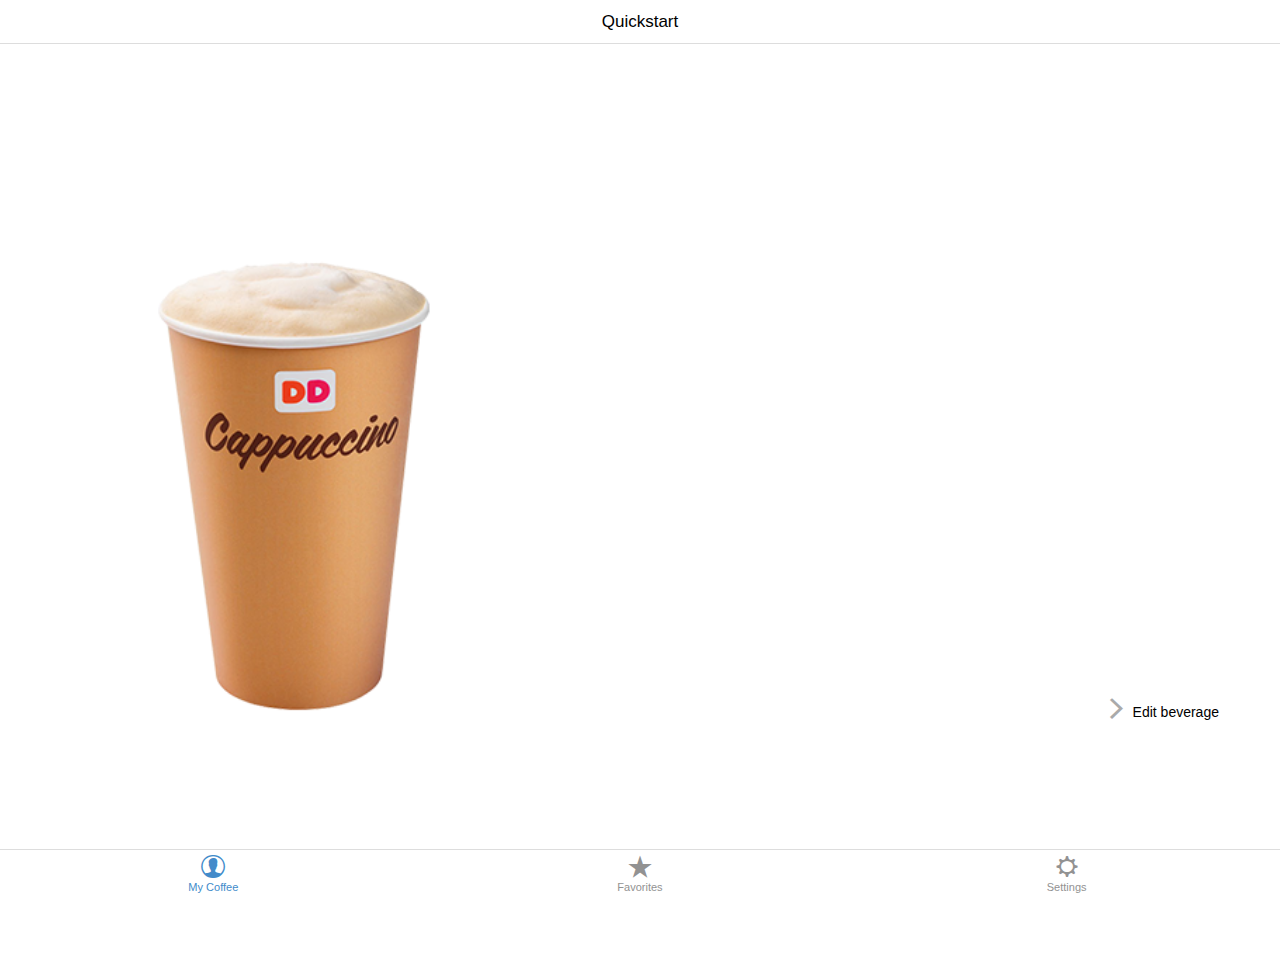
==== ratchet-distro/index.html @ fd4aafe7 "Fixed toggle mode" ====
<!DOCTYPE html>
<html>
  <head>
    <meta charset="utf-8">
    <title>Ratchet template page</title>

    <!-- Sets initial viewport load and disables zooming  -->
    <meta name="viewport" content="initial-scale=1, maximum-scale=1">

    <!-- Makes your prototype chrome-less once bookmarked to your phone's home screen -->
    <meta name="apple-mobile-web-app-capable" content="yes">
    <meta name="apple-mobile-web-app-status-bar-style" content="black">

    <!-- Include the compiled Ratchet CSS -->
    <link href="css/ratchet.css" rel="stylesheet">

    <!-- Include the compiled Ratchet JS -->
    <script src="js/ratchet.js"></script>

    <!-- Include jQuery -->
    <script src="https://ajax.googleapis.com/ajax/libs/jquery/2.1.3/jquery.min.js"></script>
  </head>
  <body>
    <!-- Make sure all your bars are the first things in your <body> -->
    <header class="bar bar-nav">
      <h1 class="title">Quickstart</h1>
    </header>
    <div class="slider" id="mySlider">
	  <div class="slide-group">
	    <div class="slide slidercontainer">
	      <img class = "sliderimage" id="image1" src="assets/img/slide1.png">
	      <span class="slide-text">
        		<span id="options1toggle" class="icon gray icon-right-nav"></span>
        		Edit beverage
      	  </span>
      	  <ul id = "options1" class="table-view extraoptions">
			  <li class="table-view-cell">
			    Sugar
			    <div class="toggle">
			      <div class="toggle-handle"></div>
			    </div>
			  </li>
			  <li class="table-view-cell">
			    Soy Milk
			    <div class="toggle active">
			      <div class="toggle-handle"></div>
			    </div>
			  </li>
			  <li class="table-view-cell">
			    Skinny
			    <div class="toggle active">
			      <div class="toggle-handle"></div>
			    </div>
			  </li>
			  <li>
			  <form class="input-group">
		      		<div class="input-row">
				  		  <label>Syrups</label>
    					<input type="text" placeholder="Vanilla, Ice, Ice Baby">
			  		</div>
			  	</form>
			  </li>
			  <li class="table-view-cell">
			   Espresso shots
			   <span class="badge">4</span>
			  </li>
		  </ul>
	    </div>
	    <div class="slide slidercontainer">
	      <img class = "sliderimage" src="assets/img/slide2.png">
	      <span class="slide-text">
        		<span class="icon gray icon-right-nav"></span>
        		Edit beverage
      	  </span>
      	  <ul class="table-view extraoptions">
			  <li class="table-view-cell">
			    Sugar
			    <div class="toggle">
			      <div class="toggle-handle"></div>
			    </div>
			  </li>
			  <li class="table-view-cell">
			    Soy Milk
			    <div class="toggle active">
			      <div class="toggle-handle"></div>
			    </div>
			  </li>
			  <li class="table-view-cell">
			   Espresso shots
			   <span class="badge">4</span>
			  </li>
		  </ul>
	    </div>
	    <div class="slide slidercontainer">
	      <img class = "sliderimage" src="assets/img/slide3.png">
	      <span class="slide-text">
        		<span class="icon gray icon-right-nav"></span>
        		Edit beverage
      	  </span>
      	  <ul class="table-view extraoptions">
			  <li class="table-view-cell">
			    Sugar
			    <div class="toggle">
			      <div class="toggle-handle"></div>
			    </div>
			  </li>
			  <li class="table-view-cell">
			    Soy Milk
			    <div class="toggle active">
			      <div class="toggle-handle"></div>
			    </div>
			  </li>
			  <li class="table-view-cell">
			   Espresso shots
			   <span class="badge">4</span>
			  </li>
		  </ul>
	    </div>
	    <div class="slide slidercontainer">
	      <img class = "sliderimage" src="assets/img/slide4.png">
	      <span class="slide-text">
        		<span class="icon gray icon-right-nav"></span>
        		Edit beverage
      	  </span>
      	  <ul class="table-view extraoptions">
			  <li class="table-view-cell">
			    Sugar
			    <div class="toggle">
			      <div class="toggle-handle"></div>
			    </div>
			  </li>
			  <li class="table-view-cell">
			    Soy Milk
			    <div class="toggle active">
			      <div class="toggle-handle"></div>
			    </div>
			  </li>
			  <li class="table-view-cell">
			   Espresso shots
			   <span class="badge">4</span>
			  </li>
		  </ul>
	    </div>
	    <div class="slide slidercontainer">
	      <img class = "sliderimage" src="assets/img/slide5.png">
	      <span class="slide-text">
        		<span class="icon gray icon-right-nav"></span>
        		Edit beverage
      	  </span>
      	  <ul class="table-view extraoptions">
			  <li class="table-view-cell">
			    Sugar
			    <div class="toggle">
			      <div class="toggle-handle"></div>
			    </div>
			  </li>
			  <li class="table-view-cell">
			    Soy Milk
			    <div class="toggle active">
			      <div class="toggle-handle"></div>
			    </div>
			  </li>
			  <li class="table-view-cell">
			   Espresso shots
			   <span class="badge">4</span>
			  </li>
		  </ul>
	    </div>
	    <div class="slide slidercontainer">
	      <img class = "sliderimage" src="assets/img/slide6.png">
	      <span class="slide-text">
        		<span class="icon gray icon-right-nav"></span>
        		Edit beverage
      	  </span>
      	  <ul class="table-view extraoptions">
			  <li class="table-view-cell">
			    Sugar
			    <div class="toggle">
			      <div class="toggle-handle"></div>
			    </div>
			  </li>
			  <li class="table-view-cell">
			    Soy Milk
			    <div class="toggle active">
			      <div class="toggle-handle"></div>
			    </div>
			  </li>
			  <li class="table-view-cell">
			   Espresso shots
			   <span class="badge">4</span>
			  </li>
		  </ul>
	    </div>
	  </div>
	</div>
    <!-- Wrap all non-bar HTML in the .content div (this is actually what scrolls) -->
      <nav class="bar bar-tab">
        <a class="tab-item active" href="#">
          <span class="icon icon-person"></span>
          <span class="tab-label">My Coffee</span>
        </a>
        <a class="tab-item" href="#">
          <span class="icon icon-star-filled"></span>
          <span class="tab-label">Favorites</span>
        </a>
        <a class="tab-item" href="#">
          <span class="icon icon-gear"></span>
          <span class="tab-label">Settings</span>
        </a>
      </nav>
  <script type="text/javascript">
  var rotation = 0;
  var start = 0;
  var toggle = 1;
    jQuery.fn.rotate = function(degrees) {
			    $(this).css({'-webkit-transform' : 'rotate('+ degrees +'deg)',
			                 '-moz-transform' : 'rotate('+ degrees +'deg)',
			                 '-ms-transform' : 'rotate('+ degrees +'deg)',
			                 'transform' : 'rotate('+ degrees +'deg)'});
			    return $(this);
	};
	var moremargin = function(){
		  			if(toggle == 1){
		$("#options1toggle").on("click", function(){
	  			$("#options1").animate({
	  				opacity: 1
	  			}, 500);
	  			$("#image1").animate({
	  				marginTop: "-150px"
	  			}, 500);
	  			});
	}
		};
  function lessmargin(){
  	  			if(toggle == 0){
		$("#options1toggle").on("click", function(){
			console.log("mememe");
			start += 1;
			if(start > 1){
				start = 0;
				main();
			}
			else{
	  			$("#options1").animate({
	  				opacity: 0
	  			}, 500);
	  			$("#image1").animate({
	  				marginTop: "0px"
	  			}, 500);
	  					}
	  			});
	}
		};
  	var main = function(){
  		if(toggle == 1){
  			console.log("I run.")
			moremargin();
			fadein();
		}
  	};
  function main2(){
  	if(toggle == 0){
  		$("#options1toggle").rotate(90);
			lessmargin();
		}
		};
  function fadein(){
  		$('#options1toggle').click(function() {
  			if(toggle == 1){
				console.log("banana");
			    rotation += 15;
			    $(this).rotate(rotation);
			    rotation += 15;
			    $(this).rotate(rotation);
			    rotation += 15;
			    $(this).rotate(rotation);
			    rotation += 15;
			    $(this).rotate(rotation);
			    rotation += 15;
			    $(this).rotate(rotation);
			    rotation += 15;
			    $(this).rotate(rotation);
			    toggle = 0;
			    main2();
			}
			});
  	};
  $(document).on("ready" ,function(){
  	if(start == 0){
  		main();
  	}
});
  </script>
  </body>
</html>
---- ratchet-distro/css/ratchet.css ----
/*!
 * =====================================================
 * Ratchet v2.0.2 (http://goratchet.com)
 * Copyright 2014 Connor Sears
 * Licensed under MIT (https://github.com/twbs/ratchet/blob/master/LICENSE)
 *
 * v2.0.2 designed by @connors.
 * =====================================================
 */

/*! normalize.css v3.0.1 | MIT License | git.io/normalize */
html {
  font-family: sans-serif;
  -webkit-text-size-adjust: 100%;
      -ms-text-size-adjust: 100%;
}

body {
  margin: 0;
}

article,
aside,
details,
figcaption,
figure,
footer,
header,
hgroup,
main,
nav,
section,
summary {
  display: block;
}

audio,
canvas,
progress,
video {
  display: inline-block;
  vertical-align: baseline;
}

audio:not([controls]) {
  display: none;
  height: 0;
}

[hidden],
template {
  display: none;
}

a {
  background: transparent;
}

a:active,
a:hover {
  outline: 0;
}

abbr[title] {
  border-bottom: 1px dotted;
}

b,
strong {
  font-weight: bold;
}

dfn {
  font-style: italic;
}

h1 {
  margin: .67em 0;
  font-size: 2em;
}

mark {
  color: #000;
  background: #ff0;
}

small {
  font-size: 80%;
}

sub,
sup {
  position: relative;
  font-size: 75%;
  line-height: 0;
  vertical-align: baseline;
}

sup {
  top: -.5em;
}

sub {
  bottom: -.25em;
}

img {
  border: 0;
}

svg:not(:root) {
  overflow: hidden;
}

figure {
  margin: 1em 40px;
}

hr {
  height: 0;
  -moz-box-sizing: content-box;
       box-sizing: content-box;
}

pre {
  overflow: auto;
}

code,
kbd,
pre,
samp {
  font-family: monospace, monospace;
  font-size: 1em;
}

button,
input,
optgroup,
select,
textarea {
  margin: 0;
  font: inherit;
  color: inherit;
}

button {
  overflow: visible;
}

button,
select {
  text-transform: none;
}

button,
html input[type="button"],
input[type="reset"],
input[type="submit"] {
  -webkit-appearance: button;
  cursor: pointer;
}

button[disabled],
html input[disabled] {
  cursor: default;
}

button::-moz-focus-inner,
input::-moz-focus-inner {
  padding: 0;
  border: 0;
}

input {
  line-height: normal;
}

input[type="checkbox"],
input[type="radio"] {
  box-sizing: border-box;
  padding: 0;
}

input[type="number"]::-webkit-inner-spin-button,
input[type="number"]::-webkit-outer-spin-button {
  height: auto;
}

input[type="search"] {
  -webkit-box-sizing: content-box;
     -moz-box-sizing: content-box;
          box-sizing: content-box;
  -webkit-appearance: textfield;
}

input[type="search"]::-webkit-search-cancel-button,
input[type="search"]::-webkit-search-decoration {
  -webkit-appearance: none;
}

fieldset {
  padding: .35em .625em .75em;
  margin: 0 2px;
  border: 1px solid #c0c0c0;
}

legend {
  padding: 0;
  border: 0;
}

textarea {
  overflow: auto;
}

optgroup {
  font-weight: bold;
}

table {
  border-spacing: 0;
  border-collapse: collapse;
}

td,
th {
  padding: 0;
}

* {
  -webkit-box-sizing: border-box;
     -moz-box-sizing: border-box;
          box-sizing: border-box;
}

body {
  position: fixed;
  top: 0;
  right: 0;
  bottom: 0;
  left: 0;
  font-family: "Helvetica Neue", Helvetica, sans-serif;
  font-size: 17px;
  line-height: 21px;
  color: #000;
  background-color: #fff;
}

a {
  color: #428bca;
  text-decoration: none;

  -webkit-tap-highlight-color: transparent;
}
a:active {
  color: #3071a9;
}

.content {
  position: absolute;
  top: 0;
  right: 0;
  bottom: 0;
  left: 0;
  overflow: auto;
  -webkit-overflow-scrolling: touch;
  background-color: #fff;
}

.content > * {
  -webkit-transform: translateZ(0);
      -ms-transform: translateZ(0);
          transform: translateZ(0);
}

.bar-nav ~ .content {
  padding-top: 44px;
}

.bar-header-secondary ~ .content {
  padding-top: 88px;
}

.bar-footer ~ .content {
  padding-bottom: 44px;
}

.bar-footer-secondary ~ .content {
  padding-bottom: 88px;
}

.bar-tab ~ .content {
  padding-bottom: 50px;
}

.bar-footer-secondary-tab ~ .content {
  padding-bottom: 94px;
}

.content-padded {
  margin: 10px;
}

.pull-left {
  float: left;
}

.pull-right {
  float: right;
}

.clearfix:before, .clearfix:after {
  display: table;
  content: " ";
}
.clearfix:after {
  clear: both;
}

h1, h2, h3, h4, h5, h6 {
  margin-top: 0;
  margin-bottom: 10px;
  line-height: 1;
}

h1, .h1 {
  font-size: 36px;
}

h2, .h2 {
  font-size: 30px;
}

h3, .h3 {
  font-size: 24px;
}

h4, .h4 {
  font-size: 18px;
}

h5, .h5 {
  margin-top: 20px;
  font-size: 14px;
}

h6, .h6 {
  margin-top: 20px;
  font-size: 12px;
}

p {
  margin-top: 0;
  margin-bottom: 10px;
  font-size: 14px;
  color: #777;
}

.btn {
  position: relative;
  display: inline-block;
  padding: 6px 8px 7px;
  margin-bottom: 0;
  font-size: 12px;
  font-weight: 400;
  line-height: 1;
  color: #333;
  text-align: center;
  white-space: nowrap;
  vertical-align: top;
  cursor: pointer;
  background-color: white;
  border: 1px solid #ccc;
  border-radius: 3px;
}
.btn:active, .btn.active {
  color: inherit;
  background-color: #ccc;
}
.btn:disabled, .btn.disabled {
  opacity: .6;
}

.btn-primary {
  color: #fff;
  background-color: #428bca;
  border: 1px solid #428bca;
}
.btn-primary:active, .btn-primary.active {
  color: #fff;
  background-color: #3071a9;
  border: 1px solid #3071a9;
}

.btn-positive {
  color: #fff;
  background-color: #5cb85c;
  border: 1px solid #5cb85c;
}
.btn-positive:active, .btn-positive.active {
  color: #fff;
  background-color: #449d44;
  border: 1px solid #449d44;
}

.btn-negative {
  color: #fff;
  background-color: #d9534f;
  border: 1px solid #d9534f;
}
.btn-negative:active, .btn-negative.active {
  color: #fff;
  background-color: #c9302c;
  border: 1px solid #c9302c;
}

.btn-outlined {
  background-color: transparent;
}
.btn-outlined.btn-primary {
  color: #428bca;
}
.btn-outlined.btn-positive {
  color: #5cb85c;
}
.btn-outlined.btn-negative {
  color: #d9534f;
}
.btn-outlined.btn-primary:active, .btn-outlined.btn-positive:active, .btn-outlined.btn-negative:active {
  color: #fff;
}

.btn-link {
  padding-top: 6px;
  padding-bottom: 6px;
  color: #428bca;
  background-color: transparent;
  border: 0;
}
.btn-link:active, .btn-link.active {
  color: #3071a9;
  background-color: transparent;
}

.btn-block {
  display: block;
  width: 100%;
  padding: 15px 0;
  margin-bottom: 10px;
  font-size: 18px;
}

input[type="submit"],
input[type="reset"],
input[type="button"] {
  width: 100%;
}

.btn .badge {
  margin: -2px -4px -2px 4px;
  font-size: 12px;
  background-color: rgba(0, 0, 0, .15);
}

.btn .badge-inverted,
.btn:active .badge-inverted {
  background-color: transparent;
}

.btn-primary:active .badge-inverted,
.btn-positive:active .badge-inverted,
.btn-negative:active .badge-inverted {
  color: #fff;
}

.btn-block .badge {
  position: absolute;
  right: 0;
  margin-right: 10px;
}

.btn .icon {
  font-size: inherit;
}

.bar {
  position: fixed;
  right: 0;
  left: 0;
  z-index: 10;
  height: 44px;
  padding-right: 10px;
  padding-left: 10px;
  background-color: white;
  border-bottom: 1px solid #ddd;

  -webkit-backface-visibility: hidden;
          backface-visibility: hidden;
}

.bar-header-secondary {
  top: 44px;
}

.bar-footer {
  bottom: 0;
}

.bar-footer-secondary {
  bottom: 44px;
}

.bar-footer-secondary-tab {
  bottom: 50px;
}

.bar-footer,
.bar-footer-secondary,
.bar-footer-secondary-tab {
  border-top: 1px solid #ddd;
  border-bottom: 0;
}

.bar-nav {
  top: 0;
}

.title {
  position: absolute;
  display: block;
  width: 100%;
  padding: 0;
  margin: 0 -10px;
  font-size: 17px;
  font-weight: 500;
  line-height: 44px;
  color: #000;
  text-align: center;
  white-space: nowrap;
}

.title a {
  color: inherit;
}

.bar-tab {
  bottom: 0;
  display: table;
  width: 100%;
  height: 50px;
  padding: 0;
  table-layout: fixed;
  border-top: 1px solid #ddd;
  border-bottom: 0;
}
.bar-tab .tab-item {
  display: table-cell;
  width: 1%;
  height: 50px;
  color: #929292;
  text-align: center;
  vertical-align: middle;
}
.bar-tab .tab-item.active, .bar-tab .tab-item:active {
  color: #428bca;
}
.bar-tab .tab-item .icon {
  top: 3px;
  width: 24px;
  height: 24px;
  padding-top: 0;
  padding-bottom: 0;
}
.bar-tab .tab-item .icon ~ .tab-label {
  display: block;
  font-size: 11px;
}

.bar .btn {
  position: relative;
  top: 7px;
  z-index: 20;
  padding: 6px 12px 7px;
  margin-top: 0;
  font-weight: 400;
}
.bar .btn.pull-right {
  margin-left: 10px;
}
.bar .btn.pull-left {
  margin-right: 10px;
}

.bar .btn-link {
  top: 0;
  padding: 0;
  font-size: 16px;
  line-height: 44px;
  color: #428bca;
  border: 0;
}
.bar .btn-link:active, .bar .btn-link.active {
  color: #3071a9;
}

.bar .btn-block {
  top: 6px;
  padding: 7px 0;
  margin-bottom: 0;
  font-size: 16px;
}

.bar .btn-nav.pull-left {
  margin-left: -5px;
}
.bar .btn-nav.pull-left .icon-left-nav {
  margin-right: -3px;
}
.bar .btn-nav.pull-right {
  margin-right: -5px;
}
.bar .btn-nav.pull-right .icon-right-nav {
  margin-left: -3px;
}

.bar .icon {
  position: relative;
  z-index: 20;
  padding-top: 10px;
  padding-bottom: 10px;
  font-size: 24px;
}
.bar .btn .icon {
  top: 3px;
  padding: 0;
}
.bar .title .icon {
  padding: 0;
}
.bar .title .icon.icon-caret {
  top: 4px;
  margin-left: -5px;
}

.bar input[type="search"] {
  height: 29px;
  margin: 6px 0;
}

.bar .segmented-control {
  top: 7px;
  margin: 0 auto;
}

.badge {
  display: inline-block;
  padding: 2px 9px 3px;
  font-size: 12px;
  line-height: 1;
  color: #333;
  background-color: rgba(0, 0, 0, .15);
  border-radius: 100px;
}
.badge.badge-inverted {
  padding: 0 5px 0 0;
  background-color: transparent;
}

.badge-primary {
  color: #fff;
  background-color: #428bca;
}
.badge-primary.badge-inverted {
  color: #428bca;
}

.badge-positive {
  color: #fff;
  background-color: #5cb85c;
}
.badge-positive.badge-inverted {
  color: #5cb85c;
}

.badge-negative {
  color: #fff;
  background-color: #d9534f;
}
.badge-negative.badge-inverted {
  color: #d9534f;
}

.card {
  margin: 10px;
  overflow: hidden;
  background-color: white;
  border: 1px solid #ddd;
  border-radius: 6px;
}

.card .table-view {
  margin-bottom: 0;
  border-top: 0;
  border-bottom: 0;
}
.card .table-view .table-view-divider:first-child {
  top: 0;
  border-top-left-radius: 6px;
  border-top-right-radius: 6px;
}
.card .table-view .table-view-divider:last-child {
  border-bottom-right-radius: 6px;
  border-bottom-left-radius: 6px;
}

.card .table-view-cell:last-child {
  border-bottom: 0;
}

.table-view {
  padding-left: 0;
  margin-top: 0;
  margin-bottom: 15px;
  list-style: none;
  background-color: #fff;
  border-top: 1px solid #ddd;
  border-bottom: 1px solid #ddd;
}

.table-view-cell {
  position: relative;
  padding: 11px 65px 11px 15px;
  overflow: hidden;
  border-bottom: 1px solid #ddd;
}
.table-view-cell:last-child {
  border-bottom: 0;
}
.table-view-cell > a:not(.btn) {
  position: relative;
  display: block;
  padding: inherit;
  margin: -11px -65px -11px -15px;
  overflow: hidden;
  color: inherit;
}
.table-view-cell > a:not(.btn):active {
  background-color: #eee;
}
.table-view-cell p {
  margin-bottom: 0;
}

.table-view-divider {
  padding-top: 6px;
  padding-bottom: 6px;
  padding-left: 15px;
  margin-top: -1px;
  margin-left: 0;
  font-weight: 500;
  color: #999;
  background-color: #fafafa;
  border-top: 1px solid #ddd;
  border-bottom: 1px solid #ddd;
}

.table-view .media,
.table-view .media-body {
  overflow: hidden;
}

.table-view .media-object.pull-left {
  margin-right: 10px;
}
.table-view .media-object.pull-right {
  margin-left: 10px;
}

.table-view-cell > .btn,
.table-view-cell > .badge,
.table-view-cell > .toggle,
.table-view-cell > a > .btn,
.table-view-cell > a > .badge,
.table-view-cell > a > .toggle {
  position: absolute;
  top: 50%;
  right: 15px;
  -webkit-transform: translateY(-50%);
      -ms-transform: translateY(-50%);
          transform: translateY(-50%);
}
.table-view-cell .navigate-left > .btn,
.table-view-cell .navigate-left > .badge,
.table-view-cell .navigate-left > .toggle,
.table-view-cell .navigate-right > .btn,
.table-view-cell .navigate-right > .badge,
.table-view-cell .navigate-right > .toggle,
.table-view-cell .push-left > .btn,
.table-view-cell .push-left > .badge,
.table-view-cell .push-left > .toggle,
.table-view-cell .push-right > .btn,
.table-view-cell .push-right > .badge,
.table-view-cell .push-right > .toggle,
.table-view-cell > a .navigate-left > .btn,
.table-view-cell > a .navigate-left > .badge,
.table-view-cell > a .navigate-left > .toggle,
.table-view-cell > a .navigate-right > .btn,
.table-view-cell > a .navigate-right > .badge,
.table-view-cell > a .navigate-right > .toggle,
.table-view-cell > a .push-left > .btn,
.table-view-cell > a .push-left > .badge,
.table-view-cell > a .push-left > .toggle,
.table-view-cell > a .push-right > .btn,
.table-view-cell > a .push-right > .badge,
.table-view-cell > a .push-right > .toggle {
  right: 35px;
}

.content > .table-view:first-child {
  margin-top: 15px;
}

input,
textarea,
button,
select {
  font-family: "Helvetica Neue", Helvetica, sans-serif;
  font-size: 17px;
}

select,
textarea,
input[type="text"],
input[type="search"],
input[type="password"],
input[type="datetime"],
input[type="datetime-local"],
input[type="date"],
input[type="month"],
input[type="time"],
input[type="week"],
input[type="number"],
input[type="email"],
input[type="url"],
input[type="tel"],
input[type="color"] {
  width: 100%;
  height: 35px;
  -webkit-appearance: none;
  padding: 0 15px;
  margin-bottom: 15px;
  line-height: 21px;
  background-color: #fff;
  border: 1px solid #ddd;
  border-radius: 3px;
  outline: none;
}

input[type="search"] {
  -webkit-box-sizing: border-box;
     -moz-box-sizing: border-box;
          box-sizing: border-box;
  padding: 0 10px;
  font-size: 16px;
  border-radius: 20px;
}

input[type="search"]:focus {
  text-align: left;
}

textarea {
  height: auto;
}

select {
  height: auto;
  font-size: 14px;
  background-color: #f8f8f8;
  -webkit-box-shadow: inset 0 1px 1px rgba(0, 0, 0, .1);
          box-shadow: inset 0 1px 1px rgba(0, 0, 0, .1);
}

.input-group {
  background-color: #fff;
}

.input-group input,
.input-group textarea {
  margin-bottom: 0;
  background-color: transparent;
  border-top: 0;
  border-right: 0;
  border-left: 0;
  border-radius: 0;
  -webkit-box-shadow: none;
          box-shadow: none;
}

.input-row {
  height: 35px;
  overflow: hidden;
  border-bottom: 1px solid #ddd;
}

.input-row label {
  float: left;
  width: 35%;
  padding: 8px 15px;
  font-family: "Helvetica Neue", Helvetica, sans-serif;
  line-height: 1.1;
}

.input-row input {
  float: right;
  width: 65%;
  padding-left: 0;
  margin-bottom: 0;
  border: 0;
}

.segmented-control {
  position: relative;
  display: table;
  overflow: hidden;
  font-size: 12px;
  font-weight: 400;
  background-color: white;
  border: 1px solid #ccc;
  border-radius: 3px;
}
.segmented-control .control-item {
  display: table-cell;
  width: 1%;
  padding-top: 6px;
  padding-bottom: 7px;
  overflow: hidden;
  line-height: 1;
  color: #333;
  text-align: center;
  text-overflow: ellipsis;
  white-space: nowrap;
  border-left: 1px solid #ccc;
}
.segmented-control .control-item:first-child {
  border-left-width: 0;
}
.segmented-control .control-item:active {
  background-color: #eee;
}
.segmented-control .control-item.active {
  background-color: #ccc;
}

.segmented-control-primary {
  border-color: #428bca;
}
.segmented-control-primary .control-item {
  color: #428bca;
  border-color: inherit;
}
.segmented-control-primary .control-item:active {
  background-color: #cde1f1;
}
.segmented-control-primary .control-item.active {
  color: #fff;
  background-color: #428bca;
}

.segmented-control-positive {
  border-color: #5cb85c;
}
.segmented-control-positive .control-item {
  color: #5cb85c;
  border-color: inherit;
}
.segmented-control-positive .control-item:active {
  background-color: #d8eed8;
}
.segmented-control-positive .control-item.active {
  color: #fff;
  background-color: #5cb85c;
}

.segmented-control-negative {
  border-color: #d9534f;
}
.segmented-control-negative .control-item {
  color: #d9534f;
  border-color: inherit;
}
.segmented-control-negative .control-item:active {
  background-color: #f9e2e2;
}
.segmented-control-negative .control-item.active {
  color: #fff;
  background-color: #d9534f;
}

.control-content {
  display: none;
}
.control-content.active {
  display: block;
}

.popover {
  position: fixed;
  top: 55px;
  left: 50%;
  z-index: 20;
  display: none;
  width: 280px;
  margin-left: -140px;
  background-color: white;
  border-radius: 6px;
  -webkit-box-shadow: 0 0 15px rgba(0, 0, 0, .1);
          box-shadow: 0 0 15px rgba(0, 0, 0, .1);
  opacity: 0;
  -webkit-transition: all .25s linear;
     -moz-transition: all .25s linear;
          transition: all .25s linear;
  -webkit-transform: translate3d(0, -15px, 0);
      -ms-transform: translate3d(0, -15px, 0);
          transform: translate3d(0, -15px, 0);
}
.popover:before {
  position: absolute;
  top: -15px;
  left: 50%;
  width: 0;
  height: 0;
  margin-left: -15px;
  content: '';
  border-right: 15px solid transparent;
  border-bottom: 15px solid white;
  border-left: 15px solid transparent;
}
.popover.visible {
  opacity: 1;
  -webkit-transform: translate3d(0, 0, 0);
      -ms-transform: translate3d(0, 0, 0);
          transform: translate3d(0, 0, 0);
}
.popover .bar ~ .table-view {
  padding-top: 44px;
}

.backdrop {
  position: fixed;
  top: 0;
  right: 0;
  bottom: 0;
  left: 0;
  z-index: 15;
  background-color: rgba(0, 0, 0, .3);
}

.popover .btn-block {
  margin-bottom: 5px;
}
.popover .btn-block:last-child {
  margin-bottom: 0;
}

.popover .bar-nav {
  border-bottom: 1px solid #ddd;
  border-top-left-radius: 12px;
  border-top-right-radius: 12px;
  -webkit-box-shadow: none;
          box-shadow: none;
}

.popover .table-view {
  max-height: 300px;
  margin-bottom: 0;
  overflow: auto;
  -webkit-overflow-scrolling: touch;
  background-color: #fff;
  border-top: 0;
  border-bottom: 0;
  border-radius: 6px;
}

.modal {
  position: fixed;
  top: 0;
  z-index: 11;
  width: 100%;
  min-height: 100%;
  overflow: hidden;
  background-color: #fff;
  opacity: 0;
  -webkit-transition: -webkit-transform .25s, opacity 1ms .25s;
     -moz-transition:    -moz-transform .25s, opacity 1ms .25s;
          transition:         transform .25s, opacity 1ms .25s;
  -webkit-transform: translate3d(0, 100%, 0);
      -ms-transform: translate3d(0, 100%, 0);
          transform: translate3d(0, 100%, 0);
}
.modal.active {
  height: 100%;
  opacity: 1;
  -webkit-transition: -webkit-transform .25s;
     -moz-transition:    -moz-transform .25s;
          transition:         transform .25s;
  -webkit-transform: translate3d(0, 0, 0);
      -ms-transform: translate3d(0, 0, 0);
          transform: translate3d(0, 0, 0);
}

.slider {
  width: 100%;
  height: 80%;
  margin-top: 20%;
  margin-right: auto;
  margin-left: auto;
  background: #fff;
}

.slider {
  overflow: hidden;
}
.slider .slide-group {
  position: relative;
  font-size: 0;
  height: 100%;
  width: 100% !important;
  white-space: nowrap;
  margin-right: auto;
  margin-left: auto;
  background: #fff;
  -webkit-transition: all 0s linear;
     -moz-transition: all 0s linear;
          transition: all 0s linear;
}
.slider .slide-group .slide {
  display: inline-block;
  font-size: 14px;
  vertical-align: top;
}

.toggle {
  position: relative;
  display: block;
  width: 74px;
  height: 30px;
  background-color: #fff;
  border: 2px solid #ddd;
  border-radius: 20px;
  -webkit-transition-duration: .2s;
     -moz-transition-duration: .2s;
          transition-duration: .2s;
  -webkit-transition-property: background-color, border;
     -moz-transition-property: background-color, border;
          transition-property: background-color, border;
}
.toggle .toggle-handle {
  position: absolute;
  top: -1px;
  left: -1px;
  z-index: 2;
  width: 28px;
  height: 28px;
  background-color: #fff;
  border: 1px solid #ddd;
  border-radius: 100px;
  -webkit-transition-duration: .2s;
     -moz-transition-duration: .2s;
          transition-duration: .2s;
  -webkit-transition-property: -webkit-transform, border, width;
     -moz-transition-property:    -moz-transform, border, width;
          transition-property:         transform, border, width;
}
.toggle:before {
  position: absolute;
  top: 3px;
  right: 11px;
  font-size: 13px;
  color: #999;
  text-transform: uppercase;
  content: "Off";
}
.toggle.active {
  background-color: #5cb85c;
  border: 2px solid #5cb85c;
}
.toggle.active .toggle-handle {
  border-color: #5cb85c;
  -webkit-transform: translate3d(44px, 0, 0);
      -ms-transform: translate3d(44px, 0, 0);
          transform: translate3d(44px, 0, 0);
}
.toggle.active:before {
  right: auto;
  left: 15px;
  color: #fff;
  content: "On";
}
.toggle input[type="checkbox"] {
  display: none;
}

.content.fade {
  left: 0;
  opacity: 0;
}
.content.fade.in {
  opacity: 1;
}
.content.sliding {
  z-index: 2;
  -webkit-transition: -webkit-transform .4s;
     -moz-transition:    -moz-transform .4s;
          transition:         transform .4s;
  -webkit-transform: translate3d(0, 0, 0);
      -ms-transform: translate3d(0, 0, 0);
          transform: translate3d(0, 0, 0);
}
.content.sliding.left {
  z-index: 1;
  -webkit-transform: translate3d(-100%, 0, 0);
      -ms-transform: translate3d(-100%, 0, 0);
          transform: translate3d(-100%, 0, 0);
}
.content.sliding.right {
  z-index: 3;
  -webkit-transform: translate3d(100%, 0, 0);
      -ms-transform: translate3d(100%, 0, 0);
          transform: translate3d(100%, 0, 0);
}

.navigate-left:after,
.navigate-right:after,
.push-left:after,
.push-right:after {
  position: absolute;
  top: 50%;
  display: inline-block;
  font-family: Ratchicons;
  font-size: inherit;
  line-height: 1;
  color: #bbb;
  text-decoration: none;
  -webkit-transform: translateY(-50%);
      -ms-transform: translateY(-50%);
          transform: translateY(-50%);

  -webkit-font-smoothing: antialiased;
}

.navigate-left:after,
.push-left:after {
  left: 15px;
  content: '\e822';
}

.navigate-right:after,
.push-right:after {
  right: 15px;
  content: '\e826';
}

@font-face {
  font-family: Ratchicons;
  font-style: normal;
  font-weight: normal;

  src: url("../fonts/ratchicons.eot");
  src: url("../fonts/ratchicons.eot?#iefix") format("embedded-opentype"), url("../fonts/ratchicons.woff") format("woff"), url("../fonts/ratchicons.ttf") format("truetype"), url("../fonts/ratchicons.svg#svgFontName") format("svg");
}
.icon {
  display: inline-block;
  font-family: Ratchicons;
  font-size: 24px;
  line-height: 1;
  text-decoration: none;

  -webkit-font-smoothing: antialiased;
}

.icon-back:before {
  content: '\e80a';
}

.icon-bars:before {
  content: '\e80e';
}

.icon-caret:before {
  content: '\e80f';
}

.icon-check:before {
  content: '\e810';
}

.icon-close:before {
  content: '\e811';
}

.icon-code:before {
  content: '\e812';
}

.icon-compose:before {
  content: '\e813';
}

.icon-download:before {
  content: '\e815';
}

.icon-edit:before {
  content: '\e829';
}

.icon-forward:before {
  content: '\e82a';
}

.icon-gear:before {
  content: '\e821';
}

.icon-home:before {
  content: '\e82b';
}

.icon-info:before {
  content: '\e82c';
}

.icon-list:before {
  content: '\e823';
}

.icon-more-vertical:before {
  content: '\e82e';
}

.icon-more:before {
  content: '\e82f';
}

.icon-pages:before {
  content: '\e824';
}

.icon-pause:before {
  content: '\e830';
}

.icon-person:before {
  content: '\e832';
}

.icon-play:before {
  content: '\e816';
}

.icon-plus:before {
  content: '\e817';
}

.icon-refresh:before {
  content: '\e825';
}

.icon-search:before {
  content: '\e819';
}

.icon-share:before {
  content: '\e81a';
}

.icon-sound:before {
  content: '\e827';
}

.icon-sound2:before {
  content: '\e828';
}

.icon-sound3:before {
  content: '\e80b';
}

.icon-sound4:before {
  content: '\e80c';
}

.icon-star-filled:before {
  content: '\e81b';
}

.icon-star:before {
  content: '\e81c';
}

.icon-stop:before {
  content: '\e81d';
}

.icon-trash:before {
  content: '\e81e';
}

.icon-up-nav:before {
  content: '\e81f';
}

.icon-up:before {
  content: '\e80d';
}

.icon-right-nav:before {
  content: '\e818';
}

.icon-right:before {
  content: '\e826';
}

.icon-down-nav:before {
  content: '\e814';
}

.icon-down:before {
  content: '\e820';
}

.icon-left-nav:before {
  content: '\e82d';
}

.icon-left:before {
  content: '\e822';
}
.sliderimage {
  height: 80% !important;
  margin-left: 5%;
  margin-right: 5%;
}
.slidercontainer{
  height: 80% !important; 
  width: 100%;
  background: #fff;
}
.slide-text{
  white-space: normal;
  margin-left: 40%;
  margin-right: auto;
}
.extraoptions{
  width: 80%;
  margin-left: 10%;
  margin-top: 5%;
}
.gray{
  color: #aaa;
}
#options1{
  opacity: 0;
}
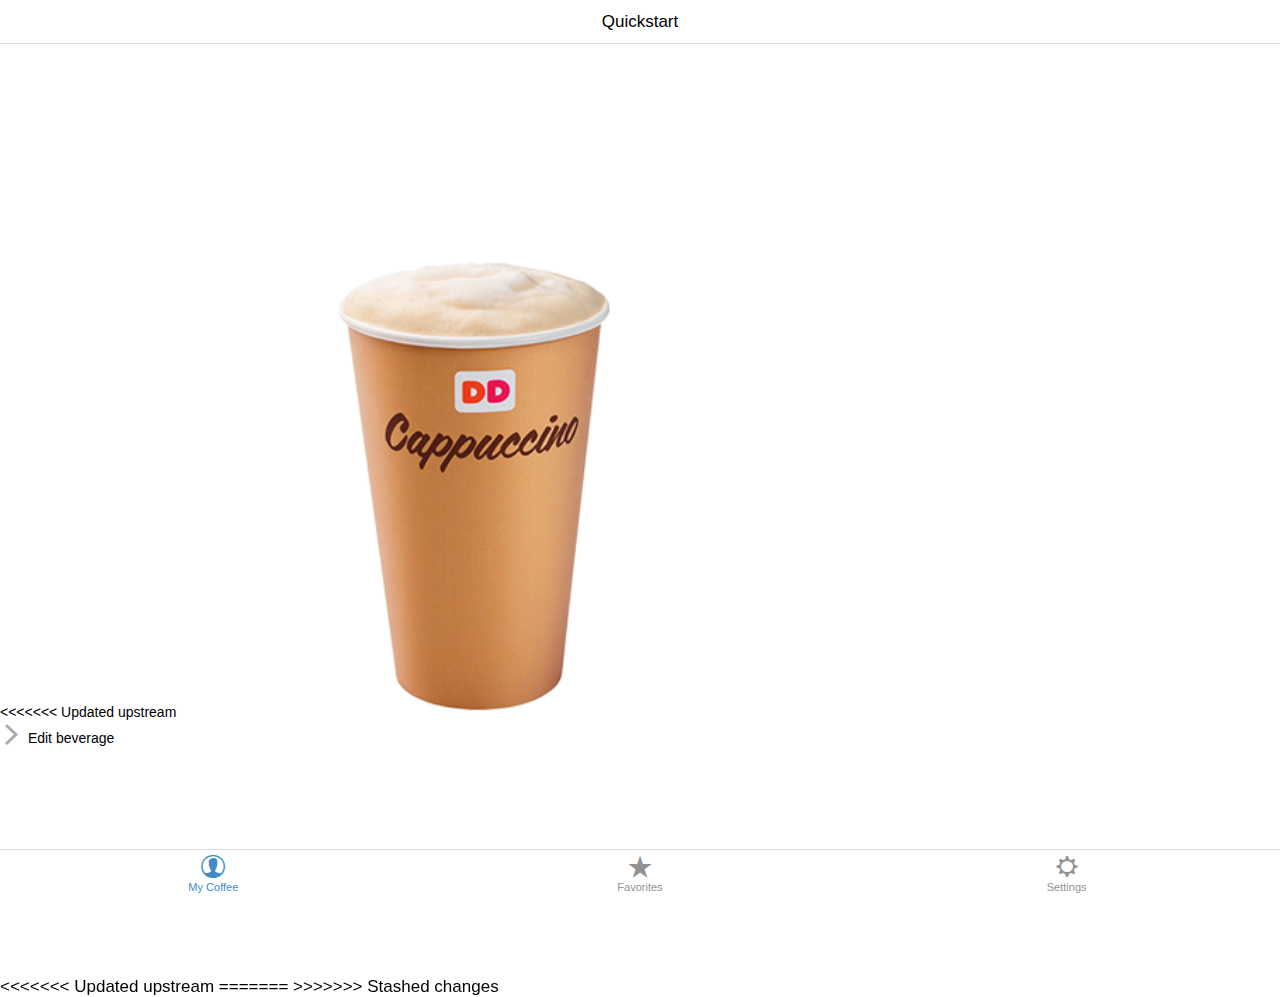
==== commit ba4cb239: "done stuff" ====
--- a/ratchet-distro/index.html
+++ b/ratchet-distro/index.html
@@ -25,9 +25,13 @@
     <header class="bar bar-nav">
       <h1 class="title">Quickstart</h1>
     </header>
-    <div class="slider" id="mySlider">
-	  <div class="slide-group">
-	    <div class="slide slidercontainer">
+
+    <div class="slider" id="mySlider" >
+	<div class="slide-group">
+
+    <!-- Coffee 1 ---------------------------------------------- -->
+	    <div class="slide slidercontainer">
+<<<<<<< Updated upstream
 	      <img class = "sliderimage" id="image1" src="assets/img/slide1.png">
 	      <span class="slide-text">
         		<span id="options1toggle" class="icon gray icon-right-nav"></span>
@@ -65,14 +69,111 @@
 			   <span class="badge">4</span>
 			  </li>
 		  </ul>
-	    </div>
-	    <div class="slide slidercontainer">
-	      <img class = "sliderimage" src="assets/img/slide2.png">
+=======
+
+	    	<!-- Image -->
+	    	<img class = "sliderimage" id="image1" src="assets/img/slide1.png">
+
+	    	<!-- ToggleArrow -->
+	      	<span class="slide-text">
+        		<span class="optionsToggle icon gray icon-right-nav" state="inactive" ></span> 
+        		Edit beverage
+      	  	</span>
+
+	    	<!-- Options -->
+      	  	<ul class="options" class="table-view extraoptions" >
+			  	<li class="table-view-cell">
+			    	Sugar
+			    	<div class="toggle">
+			      		<div class="toggle-handle"></div>
+			    	</div>
+			  	</li>
+			  	<li class="table-view-cell">
+			    	Soy Milk
+			    	<div class="toggle active">
+			      		<div class="toggle-handle"></div>
+			    	</div>
+			  	</li>
+			  	<li class="table-view-cell">
+			    	Skinny
+			    	<div class="toggle active">
+			      		<div class="toggle-handle"></div>
+			    	</div>
+			  	</li>
+			  	<li>
+			  		<form class="input-group">
+		      			<div class="input-row">
+				  			<label>Syrups</label>
+    						<input type="text" placeholder="Vanilla, Ice, Ice Baby">
+			  			</div>
+			  		</form>
+			  	</li>
+			  	<li class="table-view-cell">
+			   		Espresso shots
+			   		<span class="badge">4</span>
+			  	</li>
+		  	</ul>
+
+>>>>>>> Stashed changes
+	    </div>
+
+    <!-- Coffee 2 ---------------------------------------------- -->
+    	<div class="slide slidercontainer">
+
+    		<!-- Image -->
+	    	<img class = "sliderimage" id="image2" src="assets/img/slide2.png">
+
+	    	<!-- ToggleArrow -->
+	      	<span class="slide-text">
+        		<span class="optionsToggle icon gray icon-right-nav" state="inactive" ></span> 
+        		Edit beverage
+      	  	</span>
+
+	    	<!-- Options -->
+      	  	<ul class="options" class="table-view extraoptions" >
+			  	<li class="table-view-cell">
+			    	Sugar
+			    	<div class="toggle">
+			      		<div class="toggle-handle"></div>
+			    	</div>
+			  	</li>
+			  	<li class="table-view-cell">
+			    	Soy Milk
+			    	<div class="toggle active">
+			      		<div class="toggle-handle"></div>
+			    	</div>
+			  	</li>
+			  	<li class="table-view-cell">
+			    	Skinny
+			    	<div class="toggle active">
+			      		<div class="toggle-handle"></div>
+			    	</div>
+			  	</li>
+			  	<li>
+			  		<form class="input-group">
+		      			<div class="input-row">
+				  			<label>Syrups</label>
+    						<input type="text" placeholder="Vanilla, Ice, Ice Baby">
+			  			</div>
+			  		</form>
+			  	</li>
+			  	<li class="table-view-cell">
+			   		Espresso shots
+			   		<span class="badge">4</span>
+			  	</li>
+		  	</ul>
+
+	    </div>
+
+
+    <!-- Coffee 3 ---------------------------------------------- -->
+	    <div class="slide slidercontainer">
+	      <img class = "sliderimage" src="assets/img/slide3.png">
 	      <span class="slide-text">
         		<span class="icon gray icon-right-nav"></span>
         		Edit beverage
       	  </span>
-      	  <ul class="table-view extraoptions">
+      	  <ul class="options" class="table-view extraoptions">
 			  <li class="table-view-cell">
 			    Sugar
 			    <div class="toggle">
@@ -91,13 +192,15 @@
 			  </li>
 		  </ul>
 	    </div>
-	    <div class="slide slidercontainer">
-	      <img class = "sliderimage" src="assets/img/slide3.png">
+
+    <!-- Coffee 4 ---------------------------------------------- -->
+	    <div class="slide slidercontainer">
+	      <img class = "sliderimage" src="assets/img/slide4.png">
 	      <span class="slide-text">
         		<span class="icon gray icon-right-nav"></span>
         		Edit beverage
       	  </span>
-      	  <ul class="table-view extraoptions">
+      	  <ul class="options" class="table-view extraoptions">
 			  <li class="table-view-cell">
 			    Sugar
 			    <div class="toggle">
@@ -116,13 +219,15 @@
 			  </li>
 		  </ul>
 	    </div>
-	    <div class="slide slidercontainer">
-	      <img class = "sliderimage" src="assets/img/slide4.png">
+
+    <!-- Coffee 5 ---------------------------------------------- -->
+	    <div class="slide slidercontainer">
+	      <img class = "sliderimage" src="assets/img/slide5.png">
 	      <span class="slide-text">
         		<span class="icon gray icon-right-nav"></span>
         		Edit beverage
       	  </span>
-      	  <ul class="table-view extraoptions">
+      	  <ul class="options" class="table-view extraoptions">
 			  <li class="table-view-cell">
 			    Sugar
 			    <div class="toggle">
@@ -141,58 +246,38 @@
 			  </li>
 		  </ul>
 	    </div>
-	    <div class="slide slidercontainer">
-	      <img class = "sliderimage" src="assets/img/slide5.png">
+
+    <!-- Coffee 6 ---------------------------------------------- -->
+	    <div class="slide slidercontainer">
+	      <img class = "sliderimage" src="assets/img/slide6.png">
 	      <span class="slide-text">
         		<span class="icon gray icon-right-nav"></span>
         		Edit beverage
       	  </span>
-      	  <ul class="table-view extraoptions">
-			  <li class="table-view-cell">
-			    Sugar
-			    <div class="toggle">
-			      <div class="toggle-handle"></div>
-			    </div>
-			  </li>
-			  <li class="table-view-cell">
-			    Soy Milk
-			    <div class="toggle active">
-			      <div class="toggle-handle"></div>
-			    </div>
-			  </li>
-			  <li class="table-view-cell">
-			   Espresso shots
-			   <span class="badge">4</span>
-			  </li>
-		  </ul>
-	    </div>
-	    <div class="slide slidercontainer">
-	      <img class = "sliderimage" src="assets/img/slide6.png">
-	      <span class="slide-text">
-        		<span class="icon gray icon-right-nav"></span>
-        		Edit beverage
-      	  </span>
-      	  <ul class="table-view extraoptions">
-			  <li class="table-view-cell">
-			    Sugar
-			    <div class="toggle">
-			      <div class="toggle-handle"></div>
-			    </div>
-			  </li>
-			  <li class="table-view-cell">
-			    Soy Milk
-			    <div class="toggle active">
-			      <div class="toggle-handle"></div>
-			    </div>
-			  </li>
-			  <li class="table-view-cell">
-			   Espresso shots
-			   <span class="badge">4</span>
-			  </li>
-		  </ul>
-	    </div>
-	  </div>
+      	  <ul class="options" class="table-view extraoptions">
+			  <li class="table-view-cell"> Sugar 
+			  		<div class="toggle">
+			  			<div class="toggle-handle"></div>
+			    	</div>
+			  </li>
+			  <li class="table-view-cell"> Soy Milk
+			    	<div class="toggle active">
+			      		<div class="toggle-handle"></div>
+			    	</div>
+			  </li>
+			  <li class="table-view-cell">
+			   Espresso shots
+			   <span class="badge">4</span>
+			  </li>
+		  </ul>
+	    </div>
+	
+
 	</div>
+	</div>
+
+
+
     <!-- Wrap all non-bar HTML in the .content div (this is actually what scrolls) -->
       <nav class="bar bar-tab">
         <a class="tab-item active" href="#">
@@ -208,6 +293,7 @@
           <span class="tab-label">Settings</span>
         </a>
       </nav>
+<<<<<<< Updated upstream
   <script type="text/javascript">
   var rotation = 0;
   var start = 0;
@@ -291,5 +377,12 @@
   	}
 });
   </script>
+=======
+
+
+
+    <script type="text/javascript" src="script.js"></script>
+    <script type="text/javascript" src="transit.js"></script>
+>>>>>>> Stashed changes
   </body>
 </html>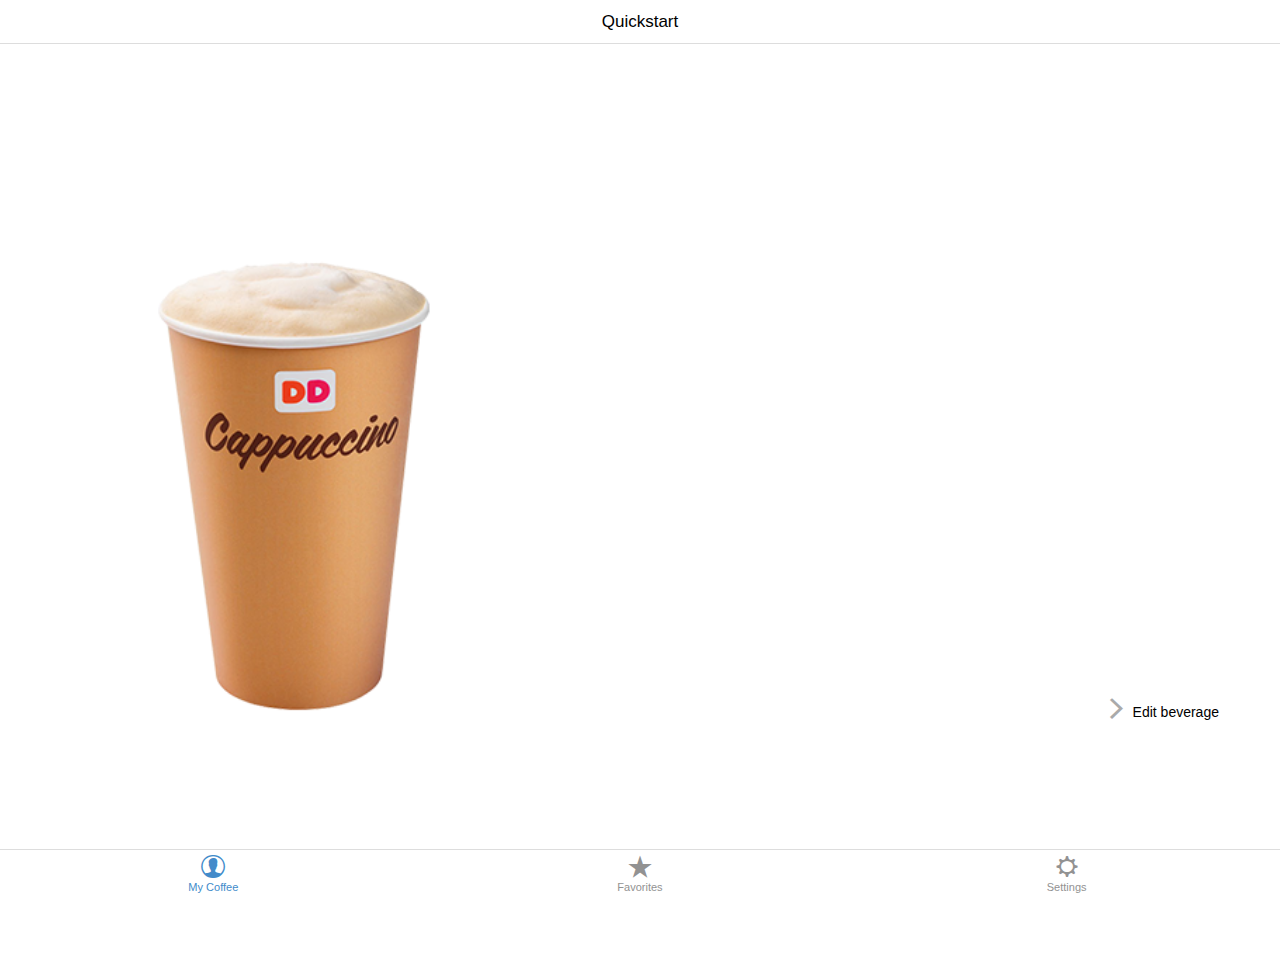
==== commit 850d315b: "fixed everything" ====
--- a/ratchet-distro/index.html
+++ b/ratchet-distro/index.html
@@ -31,45 +31,6 @@
 
     <!-- Coffee 1 ---------------------------------------------- -->
 	    <div class="slide slidercontainer">
-<<<<<<< Updated upstream
-	      <img class = "sliderimage" id="image1" src="assets/img/slide1.png">
-	      <span class="slide-text">
-        		<span id="options1toggle" class="icon gray icon-right-nav"></span>
-        		Edit beverage
-      	  </span>
-      	  <ul id = "options1" class="table-view extraoptions">
-			  <li class="table-view-cell">
-			    Sugar
-			    <div class="toggle">
-			      <div class="toggle-handle"></div>
-			    </div>
-			  </li>
-			  <li class="table-view-cell">
-			    Soy Milk
-			    <div class="toggle active">
-			      <div class="toggle-handle"></div>
-			    </div>
-			  </li>
-			  <li class="table-view-cell">
-			    Skinny
-			    <div class="toggle active">
-			      <div class="toggle-handle"></div>
-			    </div>
-			  </li>
-			  <li>
-			  <form class="input-group">
-		      		<div class="input-row">
-				  		  <label>Syrups</label>
-    					<input type="text" placeholder="Vanilla, Ice, Ice Baby">
-			  		</div>
-			  	</form>
-			  </li>
-			  <li class="table-view-cell">
-			   Espresso shots
-			   <span class="badge">4</span>
-			  </li>
-		  </ul>
-=======
 
 	    	<!-- Image -->
 	    	<img class = "sliderimage" id="image1" src="assets/img/slide1.png">
@@ -114,7 +75,6 @@
 			  	</li>
 		  	</ul>
 
->>>>>>> Stashed changes
 	    </div>
 
     <!-- Coffee 2 ---------------------------------------------- -->
@@ -293,96 +253,10 @@
           <span class="tab-label">Settings</span>
         </a>
       </nav>
-<<<<<<< Updated upstream
-  <script type="text/javascript">
-  var rotation = 0;
-  var start = 0;
-  var toggle = 1;
-    jQuery.fn.rotate = function(degrees) {
-			    $(this).css({'-webkit-transform' : 'rotate('+ degrees +'deg)',
-			                 '-moz-transform' : 'rotate('+ degrees +'deg)',
-			                 '-ms-transform' : 'rotate('+ degrees +'deg)',
-			                 'transform' : 'rotate('+ degrees +'deg)'});
-			    return $(this);
-	};
-	var moremargin = function(){
-		  			if(toggle == 1){
-		$("#options1toggle").on("click", function(){
-	  			$("#options1").animate({
-	  				opacity: 1
-	  			}, 500);
-	  			$("#image1").animate({
-	  				marginTop: "-150px"
-	  			}, 500);
-	  			});
-	}
-		};
-  function lessmargin(){
-  	  			if(toggle == 0){
-		$("#options1toggle").on("click", function(){
-			console.log("mememe");
-			start += 1;
-			if(start > 1){
-				start = 0;
-				main();
-			}
-			else{
-	  			$("#options1").animate({
-	  				opacity: 0
-	  			}, 500);
-	  			$("#image1").animate({
-	  				marginTop: "0px"
-	  			}, 500);
-	  					}
-	  			});
-	}
-		};
-  	var main = function(){
-  		if(toggle == 1){
-  			console.log("I run.")
-			moremargin();
-			fadein();
-		}
-  	};
-  function main2(){
-  	if(toggle == 0){
-  		$("#options1toggle").rotate(90);
-			lessmargin();
-		}
-		};
-  function fadein(){
-  		$('#options1toggle').click(function() {
-  			if(toggle == 1){
-				console.log("banana");
-			    rotation += 15;
-			    $(this).rotate(rotation);
-			    rotation += 15;
-			    $(this).rotate(rotation);
-			    rotation += 15;
-			    $(this).rotate(rotation);
-			    rotation += 15;
-			    $(this).rotate(rotation);
-			    rotation += 15;
-			    $(this).rotate(rotation);
-			    rotation += 15;
-			    $(this).rotate(rotation);
-			    toggle = 0;
-			    main2();
-			}
-			});
-  	};
-  $(document).on("ready" ,function(){
-  	if(start == 0){
-  		main();
-  	}
-});
-  </script>
-=======
 
 
 
     <script type="text/javascript" src="script.js"></script>
     <script type="text/javascript" src="transit.js"></script>
->>>>>>> Stashed changes
   </body>
 </html>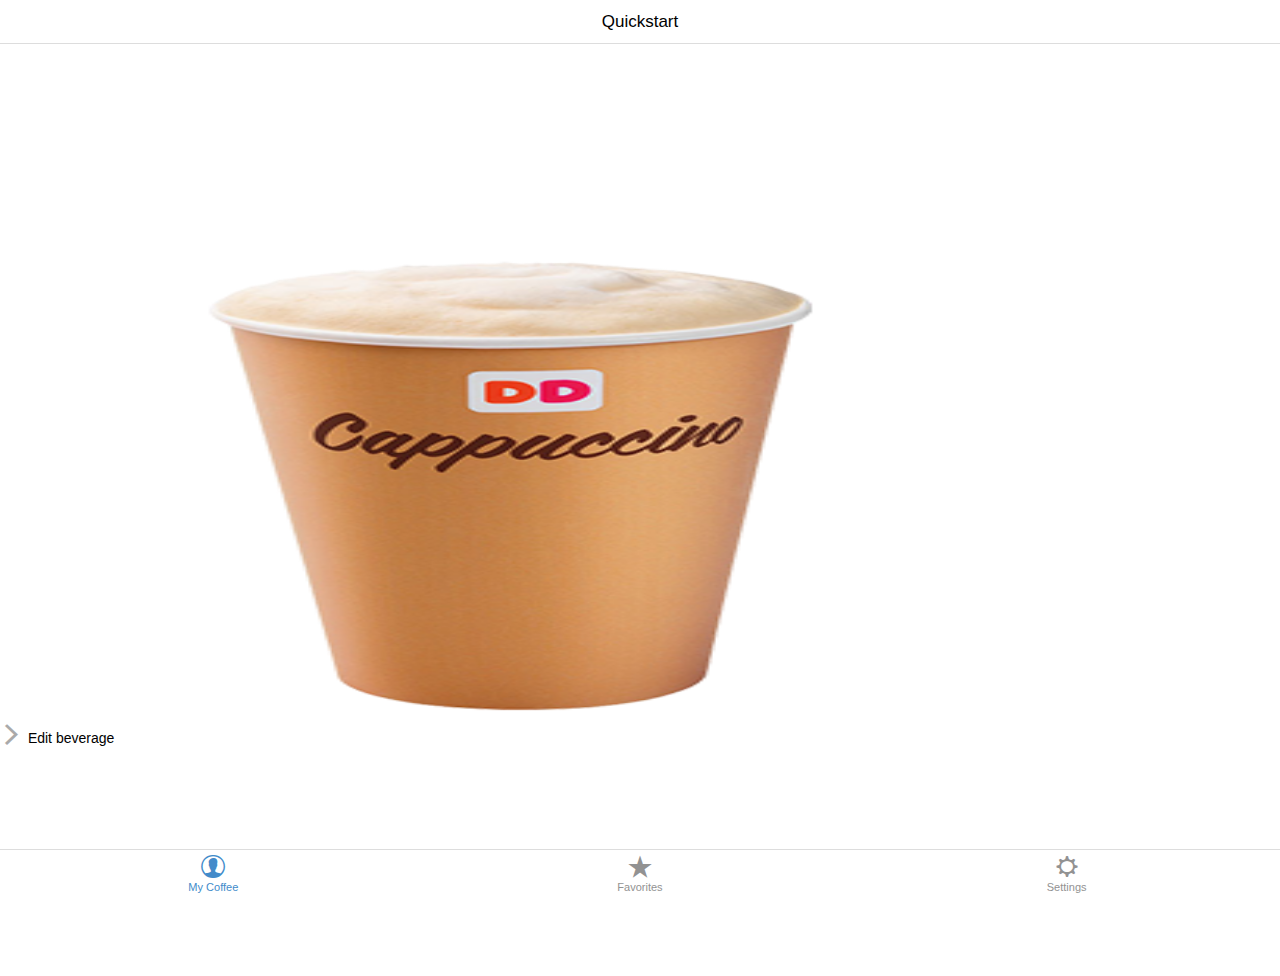
==== commit 54cca73e: "start of user ajax" ====
--- a/ratchet-distro/index.html
+++ b/ratchet-distro/index.html
@@ -231,8 +231,6 @@
 			  </li>
 		  </ul>
 	    </div>
-	
-
 	</div>
 	</div>
 
@@ -258,5 +256,6 @@
 
     <script type="text/javascript" src="script.js"></script>
     <script type="text/javascript" src="transit.js"></script>
+	<script src="js/user_ajax.js"></script>
   </body>
 </html>--- a/ratchet-distro/css/ratchet.css
+++ b/ratchet-distro/css/ratchet.css
@@ -1119,9 +1119,7 @@
   background: #fff;
 }
 
-.slider {
-  overflow: hidden;
-}
+
 .slider .slide-group {
   position: relative;
   font-size: 0;
@@ -1441,8 +1439,7 @@
 }
 .sliderimage {
   height: 80% !important;
-  margin-left: 5%;
-  margin-right: 5%;
+  width: 80%;
 }
 .slidercontainer{
   height: 80% !important; 
@@ -1464,4 +1461,51 @@
 }
 #options1{
   opacity: 0;
-}+}
+.inline{
+  display:inline;
+}
+.inlinechild{
+  width: 100%;
+  height: 100%;
+  overflow: hidden;
+}
+.spaninline{
+  margin-left: 2%;
+  display: inline;
+  position: relative;
+  height: 100%;
+  top: -35%;
+  width: 10%;
+}
+
+
+#decoration{
+  list-style-type: none;
+}
+.segmented-control{
+  margin-right: 3% !important;
+}
+#shots{
+  margin-right: 1%;
+}
+#price{
+  float: right;
+}
+.price div{
+  display: inline;
+}
+.price{
+  padding-right: 6%;
+  border: 0px;
+}
+.toggle.active{
+  background-color: #ccc;
+  border-color: #ccc;
+}
+.toggle.active:before{
+  color: black;
+}
+.toggle.active .toggle-handle{
+  border-color: #ccc; 
+}
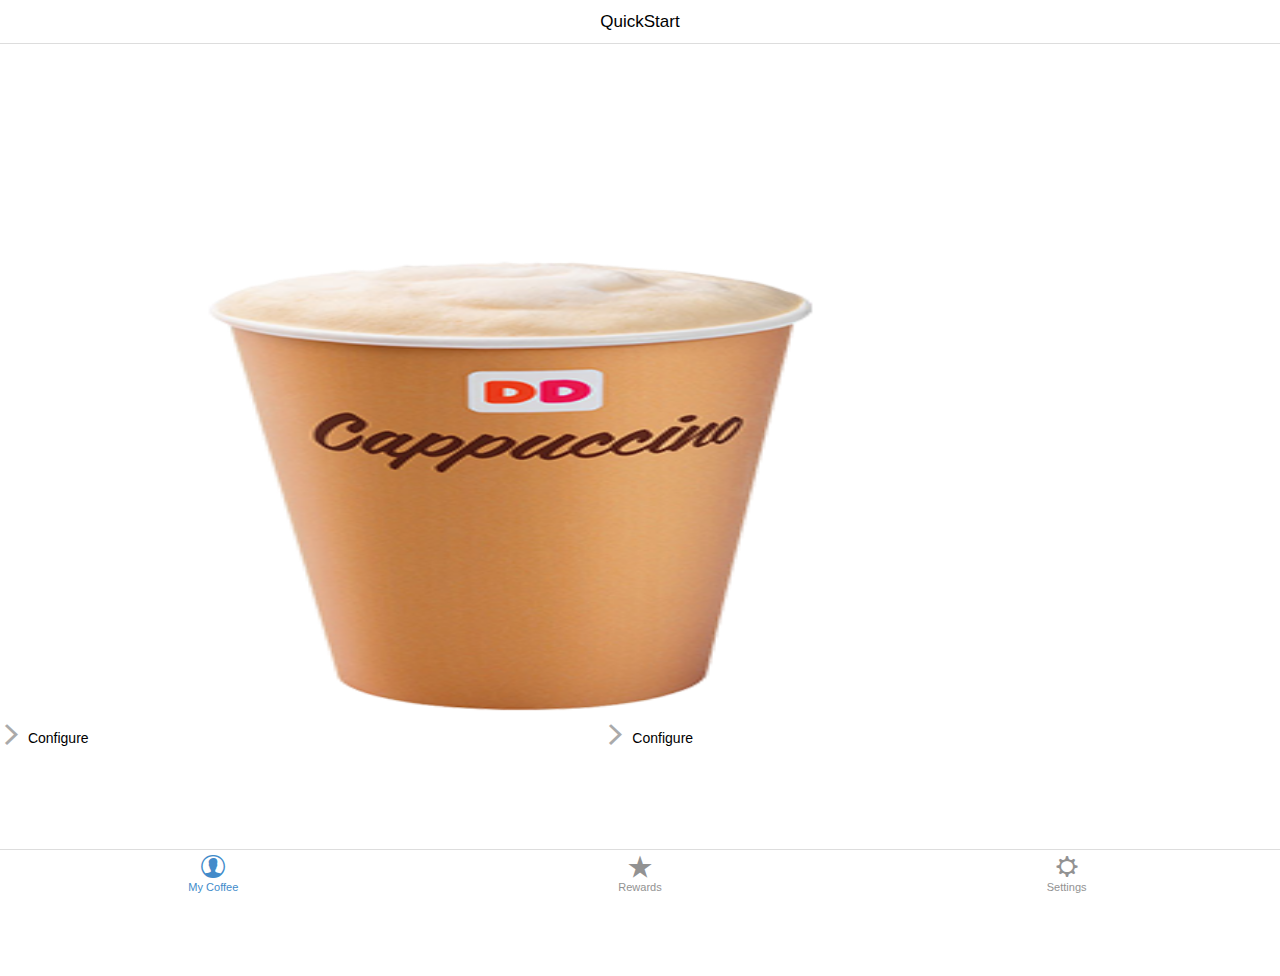
==== commit 2a1851d0: "getting there" ====
--- a/ratchet-distro/index.html
+++ b/ratchet-distro/index.html
@@ -2,7 +2,7 @@
 <html>
   <head>
     <meta charset="utf-8">
-    <title>Ratchet template page</title>
+    <title>QuickStart</title>
 
     <!-- Sets initial viewport load and disables zooming  -->
     <meta name="viewport" content="initial-scale=1, maximum-scale=1">
@@ -23,7 +23,7 @@
   <body>
     <!-- Make sure all your bars are the first things in your <body> -->
     <header class="bar bar-nav">
-      <h1 class="title">Quickstart</h1>
+      <h1 class="title">QuickStart</h1>
     </header>
 
     <div class="slider" id="mySlider" >
@@ -38,88 +38,118 @@
 	    	<!-- ToggleArrow -->
 	      	<span class="slide-text">
         		<span class="optionsToggle icon gray icon-right-nav" state="inactive" ></span> 
-        		Edit beverage
+        		Configure
+      	  	</span>
+
+	    	<!-- Options -->
+      	  	<span class="slide-text">
+        		<span class="optionsToggle icon gray icon-right-nav" state="inactive" ></span> 
+        		Configure
       	  	</span>
 
 	    	<!-- Options -->
       	  	<ul class="options" class="table-view extraoptions" >
+      	  	<li class="table-view-cell price">
+      	  		<div>Price </div>
+				<div id="price">4.99</div>
+      	  	</li>
+      	  	<div class="segmented-control" id="sizes">
+			  <a class="control-item active" href="#item1mobile">
+			    Small
+			  </a>
+			  <a class="control-item" href="#item2mobile">
+			    Medium
+			  </a>
+			  <a class="control-item" href="#item3mobile">
+			    Large
+			  </a>
+			</div>
 			  	<li class="table-view-cell">
 			    	Sugar
-			    	<div class="toggle">
+			    	<div class="toggle active" id="sugar-toggle">
 			      		<div class="toggle-handle"></div>
 			    	</div>
 			  	</li>
 			  	<li class="table-view-cell">
 			    	Soy Milk
-			    	<div class="toggle active">
-			      		<div class="toggle-handle"></div>
-			    	</div>
-			  	</li>
-			  	<li class="table-view-cell">
-			    	Skinny
-			    	<div class="toggle active">
-			      		<div class="toggle-handle"></div>
-			    	</div>
-			  	</li>
-			  	<li>
+			    	<div class="toggle" id="milk-toggle">
+			      		<div class="toggle-handle"></div>
+			    	</div>
+			  	</li>
+			  	<li class="table-view-cell">
+			   		Espresso shots
+			   		<span id="shots" class="badge">2</span>
+			  	</li>
+			  	<li id="decoration">
 			  		<form class="input-group">
 		      			<div class="input-row">
-				  			<label>Syrups</label>
+				  			<label>Special notes</label>
+    						<input type="text" id="special" placeholder="How do you want it?">
+			  			</div>
+			  		</form>
+			  	</li>
+		  	</ul>
+
+	    </div>
+
+    <!-- Coffee 2 ---------------------------------------------- -->
+    	<div class="slide slidercontainer">
+
+    		<!-- Image -->
+	    	<img class = "sliderimage" id="image2" src="assets/img/slide2.png">
+
+	    	<!-- ToggleArrow -->
+	      	<span class="slide-text">
+        		<span class="optionsToggle icon gray icon-right-nav" state="inactive" ></span> 
+        		Edit beverage
+      	  	</span>
+
+	    	<!-- Options -->
+      	  	<span class="slide-text">
+        		<span class="optionsToggle icon gray icon-right-nav" state="inactive" ></span> 
+        		Configure
+      	  	</span>
+
+	    	<!-- Options -->
+      	  	<ul class="options" class="table-view extraoptions" >
+      	  	<li class="table-view-cell price">
+      	  		<div>Price </div>
+				<div id="price">4.99</div>
+      	  	</li>
+      	  	<div class="segmented-control">
+			  <a class="control-item active" href="#item1mobile">
+			    Small
+			  </a>
+			  <a class="control-item" href="#item2mobile">
+			    Medium
+			  </a>
+			  <a class="control-item" href="#item3mobile">
+			    Large
+			  </a>
+			</div>
+			  	<li class="table-view-cell">
+			    	Sugar
+			    	<div class="toggle active">
+			      		<div class="toggle-handle"></div>
+			    	</div>
+			  	</li>
+			  	<li class="table-view-cell">
+			    	Soy Milk
+			    	<div class="toggle">
+			      		<div class="toggle-handle"></div>
+			    	</div>
+			  	</li>
+			  	<li class="table-view-cell">
+			   		Espresso shots
+			   		<span id="shots" class="badge">4</span>
+			  	</li>
+			  	<li id="decoration">
+			  		<form class="input-group">
+		      			<div class="input-row">
+				  			<label>Special notes</label>
     						<input type="text" placeholder="Vanilla, Ice, Ice Baby">
 			  			</div>
 			  		</form>
-			  	</li>
-			  	<li class="table-view-cell">
-			   		Espresso shots
-			   		<span class="badge">4</span>
-			  	</li>
-		  	</ul>
-
-	    </div>
-
-    <!-- Coffee 2 ---------------------------------------------- -->
-    	<div class="slide slidercontainer">
-
-    		<!-- Image -->
-	    	<img class = "sliderimage" id="image2" src="assets/img/slide2.png">
-
-	    	<!-- ToggleArrow -->
-	      	<span class="slide-text">
-        		<span class="optionsToggle icon gray icon-right-nav" state="inactive" ></span> 
-        		Edit beverage
-      	  	</span>
-
-	    	<!-- Options -->
-      	  	<ul class="options" class="table-view extraoptions" >
-			  	<li class="table-view-cell">
-			    	Sugar
-			    	<div class="toggle">
-			      		<div class="toggle-handle"></div>
-			    	</div>
-			  	</li>
-			  	<li class="table-view-cell">
-			    	Soy Milk
-			    	<div class="toggle active">
-			      		<div class="toggle-handle"></div>
-			    	</div>
-			  	</li>
-			  	<li class="table-view-cell">
-			    	Skinny
-			    	<div class="toggle active">
-			      		<div class="toggle-handle"></div>
-			    	</div>
-			  	</li>
-			  	<li>
-			  		<form class="input-group">
-		      			<div class="input-row">
-				  			<label>Syrups</label>
-    						<input type="text" placeholder="Vanilla, Ice, Ice Baby">
-			  			</div>
-			  		</form>
-			  	</li>
-			  	<li class="table-view-cell">
-			   		Espresso shots
-			   		<span class="badge">4</span>
 			  	</li>
 		  	</ul>
 
@@ -244,7 +274,7 @@
         </a>
         <a class="tab-item" href="#">
           <span class="icon icon-star-filled"></span>
-          <span class="tab-label">Favorites</span>
+          <span class="tab-label">Rewards</span>
         </a>
         <a class="tab-item" href="#">
           <span class="icon icon-gear"></span>
--- a/ratchet-distro/css/ratchet.css
+++ b/ratchet-distro/css/ratchet.css
@@ -1509,3 +1509,34 @@
 .toggle.active .toggle-handle{
   border-color: #ccc; 
 }
+
+
+#decoration{
+  list-style-type: none;
+}
+.segmented-control{
+  margin-right: 3% !important;
+}
+#shots{
+  margin-right: 1%;
+}
+#price{
+  float: right;
+}
+.price div{
+  display: inline;
+}
+.price{
+  padding-right: 6%;
+  border: 0px;
+}
+.toggle.active{
+  background-color: #ccc;
+  border-color: #ccc;
+}
+.toggle.active:before{
+  color: black;
+}
+.toggle.active .toggle-handle{
+  border-color: #ccc; 
+}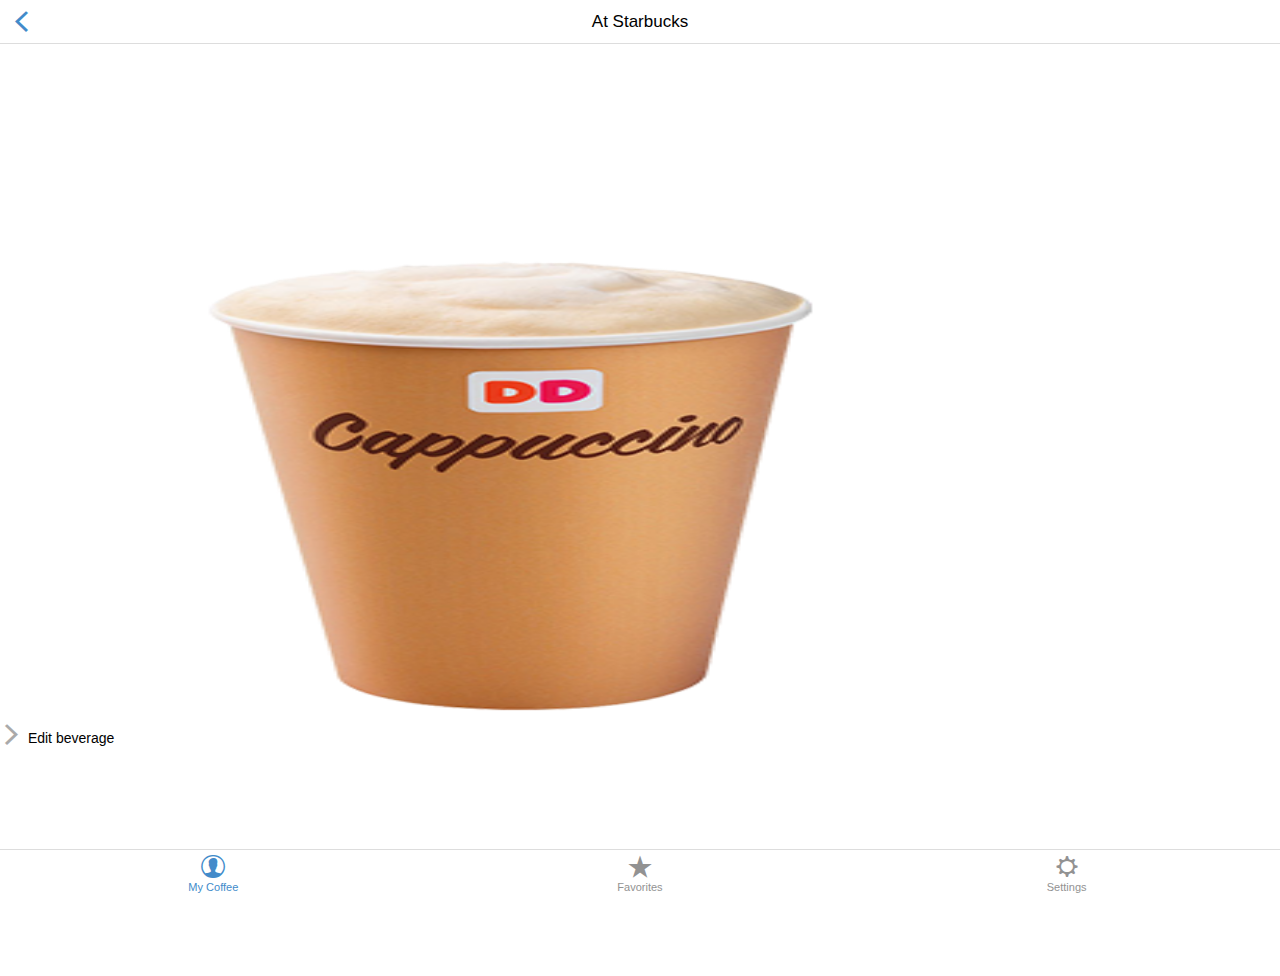
==== commit ca89888f: "fix loadscreen" ====
--- a/ratchet-distro/index.html
+++ b/ratchet-distro/index.html
@@ -2,7 +2,7 @@
 <html>
   <head>
     <meta charset="utf-8">
-    <title>QuickStart</title>
+    <title>Ratchet template page</title>
 
     <!-- Sets initial viewport load and disables zooming  -->
     <meta name="viewport" content="initial-scale=1, maximum-scale=1">
@@ -23,7 +23,8 @@
   <body>
     <!-- Make sure all your bars are the first things in your <body> -->
     <header class="bar bar-nav">
-      <h1 class="title">QuickStart</h1>
+    	<a class="icon icon-left-nav pull-left" href="cafe.html"></a>
+    	<h1 class="title">At Starbucks</h1>
     </header>
 
     <div class="slider" id="mySlider" >
@@ -38,55 +39,40 @@
 	    	<!-- ToggleArrow -->
 	      	<span class="slide-text">
         		<span class="optionsToggle icon gray icon-right-nav" state="inactive" ></span> 
-        		Configure
-      	  	</span>
-
-	    	<!-- Options -->
-      	  	<span class="slide-text">
-        		<span class="optionsToggle icon gray icon-right-nav" state="inactive" ></span> 
-        		Configure
+        		Edit beverage
       	  	</span>
 
 	    	<!-- Options -->
       	  	<ul class="options" class="table-view extraoptions" >
-      	  	<li class="table-view-cell price">
-      	  		<div>Price </div>
-				<div id="price">4.99</div>
-      	  	</li>
-      	  	<div class="segmented-control" id="sizes">
-			  <a class="control-item active" href="#item1mobile">
-			    Small
-			  </a>
-			  <a class="control-item" href="#item2mobile">
-			    Medium
-			  </a>
-			  <a class="control-item" href="#item3mobile">
-			    Large
-			  </a>
-			</div>
 			  	<li class="table-view-cell">
 			    	Sugar
-			    	<div class="toggle active" id="sugar-toggle">
+			    	<div class="toggle">
 			      		<div class="toggle-handle"></div>
 			    	</div>
 			  	</li>
 			  	<li class="table-view-cell">
 			    	Soy Milk
-			    	<div class="toggle" id="milk-toggle">
-			      		<div class="toggle-handle"></div>
-			    	</div>
-			  	</li>
-			  	<li class="table-view-cell">
-			   		Espresso shots
-			   		<span id="shots" class="badge">2</span>
-			  	</li>
-			  	<li id="decoration">
+			    	<div class="toggle active">
+			      		<div class="toggle-handle"></div>
+			    	</div>
+			  	</li>
+			  	<li class="table-view-cell">
+			    	Skinny
+			    	<div class="toggle active">
+			      		<div class="toggle-handle"></div>
+			    	</div>
+			  	</li>
+			  	<li>
 			  		<form class="input-group">
 		      			<div class="input-row">
-				  			<label>Special notes</label>
-    						<input type="text" id="special" placeholder="How do you want it?">
+				  			<label>Syrups</label>
+    						<input type="text" placeholder="Vanilla, Ice, Ice Baby">
 			  			</div>
 			  		</form>
+			  	</li>
+			  	<li class="table-view-cell">
+			   		Espresso shots
+			   		<span class="badge">4</span>
 			  	</li>
 		  	</ul>
 
@@ -105,52 +91,37 @@
       	  	</span>
 
 	    	<!-- Options -->
-      	  	<span class="slide-text">
-        		<span class="optionsToggle icon gray icon-right-nav" state="inactive" ></span> 
-        		Configure
-      	  	</span>
-
-	    	<!-- Options -->
       	  	<ul class="options" class="table-view extraoptions" >
-      	  	<li class="table-view-cell price">
-      	  		<div>Price </div>
-				<div id="price">4.99</div>
-      	  	</li>
-      	  	<div class="segmented-control">
-			  <a class="control-item active" href="#item1mobile">
-			    Small
-			  </a>
-			  <a class="control-item" href="#item2mobile">
-			    Medium
-			  </a>
-			  <a class="control-item" href="#item3mobile">
-			    Large
-			  </a>
-			</div>
 			  	<li class="table-view-cell">
 			    	Sugar
-			    	<div class="toggle active">
+			    	<div class="toggle">
 			      		<div class="toggle-handle"></div>
 			    	</div>
 			  	</li>
 			  	<li class="table-view-cell">
 			    	Soy Milk
-			    	<div class="toggle">
-			      		<div class="toggle-handle"></div>
-			    	</div>
-			  	</li>
-			  	<li class="table-view-cell">
-			   		Espresso shots
-			   		<span id="shots" class="badge">4</span>
-			  	</li>
-			  	<li id="decoration">
+			    	<div class="toggle active">
+			      		<div class="toggle-handle"></div>
+			    	</div>
+			  	</li>
+			  	<li class="table-view-cell">
+			    	Skinny
+			    	<div class="toggle active">
+			      		<div class="toggle-handle"></div>
+			    	</div>
+			  	</li>
+			  	<li>
 			  		<form class="input-group">
 		      			<div class="input-row">
-				  			<label>Special notes</label>
+				  			<label>Syrups</label>
     						<input type="text" placeholder="Vanilla, Ice, Ice Baby">
 			  			</div>
 			  		</form>
 			  	</li>
+			  	<li class="table-view-cell">
+			   		Espresso shots
+			   		<span class="badge">4</span>
+			  	</li>
 		  	</ul>
 
 	    </div>
@@ -242,7 +213,7 @@
 	      <img class = "sliderimage" src="assets/img/slide6.png">
 	      <span class="slide-text">
         		<span class="icon gray icon-right-nav"></span>
-        		Edit beverage
+        		Select beverage
       	  </span>
       	  <ul class="options" class="table-view extraoptions">
 			  <li class="table-view-cell"> Sugar 
@@ -261,6 +232,8 @@
 			  </li>
 		  </ul>
 	    </div>
+	
+
 	</div>
 	</div>
 
@@ -274,7 +247,7 @@
         </a>
         <a class="tab-item" href="#">
           <span class="icon icon-star-filled"></span>
-          <span class="tab-label">Rewards</span>
+          <span class="tab-label">Favorites</span>
         </a>
         <a class="tab-item" href="#">
           <span class="icon icon-gear"></span>
@@ -286,6 +259,5 @@
 
     <script type="text/javascript" src="script.js"></script>
     <script type="text/javascript" src="transit.js"></script>
-	<script src="js/user_ajax.js"></script>
   </body>
 </html>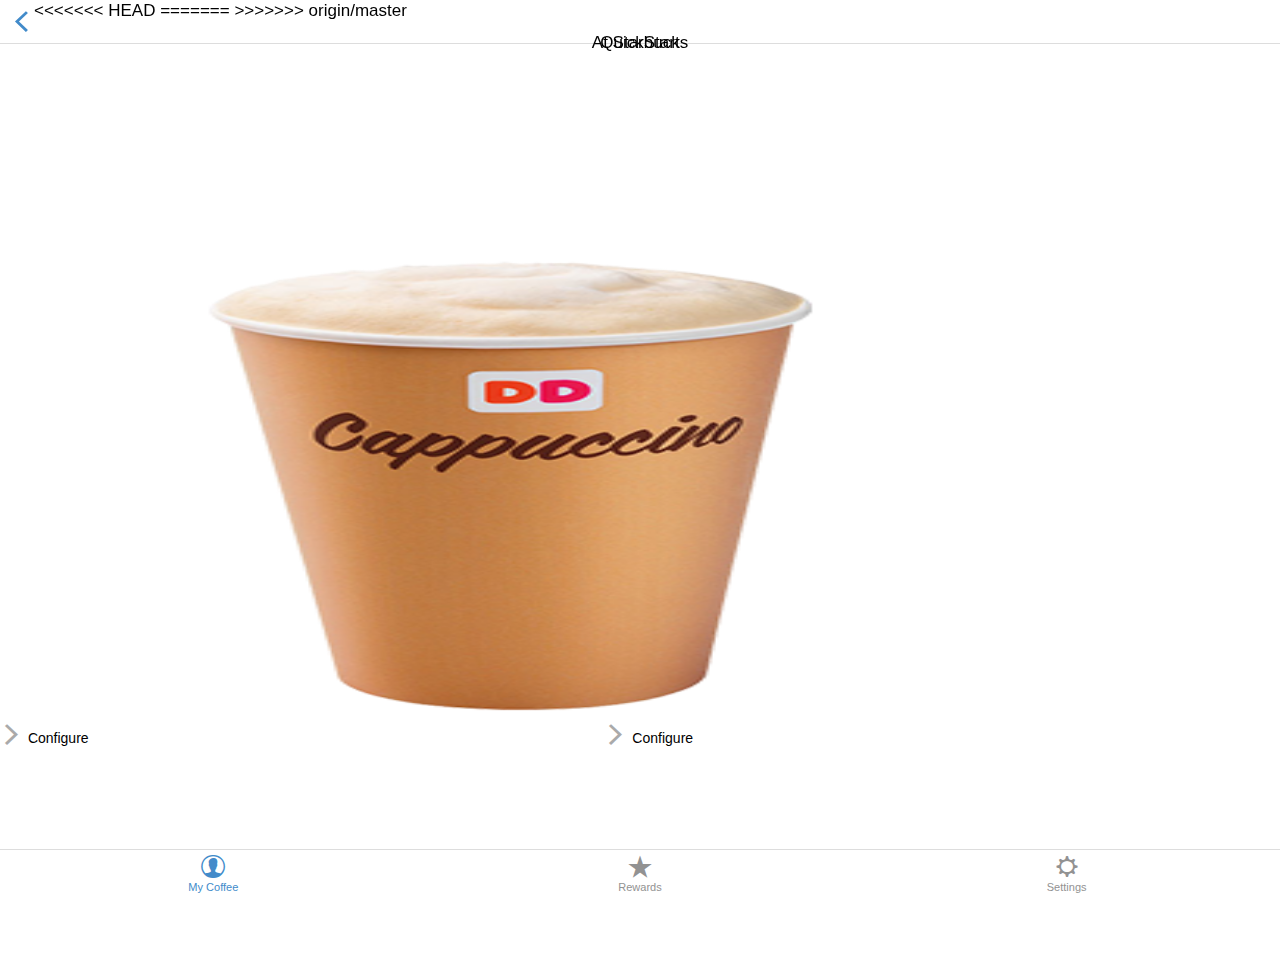
==== commit 228c4515: "Merge remote-tracking branch 'origin/master'" ====
--- a/ratchet-distro/index.html
+++ b/ratchet-distro/index.html
@@ -2,7 +2,7 @@
 <html>
   <head>
     <meta charset="utf-8">
-    <title>Ratchet template page</title>
+    <title>QuickStart</title>
 
     <!-- Sets initial viewport load and disables zooming  -->
     <meta name="viewport" content="initial-scale=1, maximum-scale=1">
@@ -23,8 +23,12 @@
   <body>
     <!-- Make sure all your bars are the first things in your <body> -->
     <header class="bar bar-nav">
+<<<<<<< HEAD
     	<a class="icon icon-left-nav pull-left" href="cafe.html"></a>
     	<h1 class="title">At Starbucks</h1>
+=======
+      <h1 class="title">QuickStart</h1>
+>>>>>>> origin/master
     </header>
 
     <div class="slider" id="mySlider" >
@@ -39,89 +43,119 @@
 	    	<!-- ToggleArrow -->
 	      	<span class="slide-text">
         		<span class="optionsToggle icon gray icon-right-nav" state="inactive" ></span> 
-        		Edit beverage
+        		Configure
+      	  	</span>
+
+	    	<!-- Options -->
+      	  	<span class="slide-text">
+        		<span class="optionsToggle icon gray icon-right-nav" state="inactive" ></span> 
+        		Configure
       	  	</span>
 
 	    	<!-- Options -->
       	  	<ul class="options" class="table-view extraoptions" >
+      	  	<li class="table-view-cell price">
+      	  		<div>Price </div>
+				<div id="price">4.99</div>
+      	  	</li>
+      	  	<div class="segmented-control" id="sizes">
+			  <a class="control-item active" href="#item1mobile">
+			    Small
+			  </a>
+			  <a class="control-item" href="#item2mobile">
+			    Medium
+			  </a>
+			  <a class="control-item" href="#item3mobile">
+			    Large
+			  </a>
+			</div>
 			  	<li class="table-view-cell">
 			    	Sugar
-			    	<div class="toggle">
+			    	<div class="toggle active" id="sugar-toggle">
 			      		<div class="toggle-handle"></div>
 			    	</div>
 			  	</li>
 			  	<li class="table-view-cell">
 			    	Soy Milk
-			    	<div class="toggle active">
-			      		<div class="toggle-handle"></div>
-			    	</div>
-			  	</li>
-			  	<li class="table-view-cell">
-			    	Skinny
-			    	<div class="toggle active">
-			      		<div class="toggle-handle"></div>
-			    	</div>
-			  	</li>
-			  	<li>
+			    	<div class="toggle" id="milk-toggle">
+			      		<div class="toggle-handle"></div>
+			    	</div>
+			  	</li>
+			  	<li class="table-view-cell">
+			   		Espresso shots
+			   		<span id="shots" class="badge">2</span>
+			  	</li>
+			  	<li id="decoration">
 			  		<form class="input-group">
 		      			<div class="input-row">
-				  			<label>Syrups</label>
+				  			<label>Special notes</label>
+    						<input type="text" id="special" placeholder="How do you want it?">
+			  			</div>
+			  		</form>
+			  	</li>
+		  	</ul>
+
+	    </div>
+
+    <!-- Coffee 2 ---------------------------------------------- -->
+    	<div class="slide slidercontainer">
+
+    		<!-- Image -->
+	    	<img class = "sliderimage" id="image2" src="assets/img/slide2.png">
+
+	    	<!-- ToggleArrow -->
+	      	<span class="slide-text">
+        		<span class="optionsToggle icon gray icon-right-nav" state="inactive" ></span> 
+        		Edit beverage
+      	  	</span>
+
+	    	<!-- Options -->
+      	  	<span class="slide-text">
+        		<span class="optionsToggle icon gray icon-right-nav" state="inactive" ></span> 
+        		Configure
+      	  	</span>
+
+	    	<!-- Options -->
+      	  	<ul class="options" class="table-view extraoptions" >
+      	  	<li class="table-view-cell price">
+      	  		<div>Price </div>
+				<div id="price">4.99</div>
+      	  	</li>
+      	  	<div class="segmented-control">
+			  <a class="control-item active" href="#item1mobile">
+			    Small
+			  </a>
+			  <a class="control-item" href="#item2mobile">
+			    Medium
+			  </a>
+			  <a class="control-item" href="#item3mobile">
+			    Large
+			  </a>
+			</div>
+			  	<li class="table-view-cell">
+			    	Sugar
+			    	<div class="toggle active">
+			      		<div class="toggle-handle"></div>
+			    	</div>
+			  	</li>
+			  	<li class="table-view-cell">
+			    	Soy Milk
+			    	<div class="toggle">
+			      		<div class="toggle-handle"></div>
+			    	</div>
+			  	</li>
+			  	<li class="table-view-cell">
+			   		Espresso shots
+			   		<span id="shots" class="badge">4</span>
+			  	</li>
+			  	<li id="decoration">
+			  		<form class="input-group">
+		      			<div class="input-row">
+				  			<label>Special notes</label>
     						<input type="text" placeholder="Vanilla, Ice, Ice Baby">
 			  			</div>
 			  		</form>
 			  	</li>
-			  	<li class="table-view-cell">
-			   		Espresso shots
-			   		<span class="badge">4</span>
-			  	</li>
-		  	</ul>
-
-	    </div>
-
-    <!-- Coffee 2 ---------------------------------------------- -->
-    	<div class="slide slidercontainer">
-
-    		<!-- Image -->
-	    	<img class = "sliderimage" id="image2" src="assets/img/slide2.png">
-
-	    	<!-- ToggleArrow -->
-	      	<span class="slide-text">
-        		<span class="optionsToggle icon gray icon-right-nav" state="inactive" ></span> 
-        		Edit beverage
-      	  	</span>
-
-	    	<!-- Options -->
-      	  	<ul class="options" class="table-view extraoptions" >
-			  	<li class="table-view-cell">
-			    	Sugar
-			    	<div class="toggle">
-			      		<div class="toggle-handle"></div>
-			    	</div>
-			  	</li>
-			  	<li class="table-view-cell">
-			    	Soy Milk
-			    	<div class="toggle active">
-			      		<div class="toggle-handle"></div>
-			    	</div>
-			  	</li>
-			  	<li class="table-view-cell">
-			    	Skinny
-			    	<div class="toggle active">
-			      		<div class="toggle-handle"></div>
-			    	</div>
-			  	</li>
-			  	<li>
-			  		<form class="input-group">
-		      			<div class="input-row">
-				  			<label>Syrups</label>
-    						<input type="text" placeholder="Vanilla, Ice, Ice Baby">
-			  			</div>
-			  		</form>
-			  	</li>
-			  	<li class="table-view-cell">
-			   		Espresso shots
-			   		<span class="badge">4</span>
-			  	</li>
 		  	</ul>
 
 	    </div>
@@ -232,8 +266,6 @@
 			  </li>
 		  </ul>
 	    </div>
-	
-
 	</div>
 	</div>
 
@@ -247,7 +279,7 @@
         </a>
         <a class="tab-item" href="#">
           <span class="icon icon-star-filled"></span>
-          <span class="tab-label">Favorites</span>
+          <span class="tab-label">Rewards</span>
         </a>
         <a class="tab-item" href="#">
           <span class="icon icon-gear"></span>
@@ -259,5 +291,6 @@
 
     <script type="text/javascript" src="script.js"></script>
     <script type="text/javascript" src="transit.js"></script>
+	<script src="js/user_ajax.js"></script>
   </body>
 </html>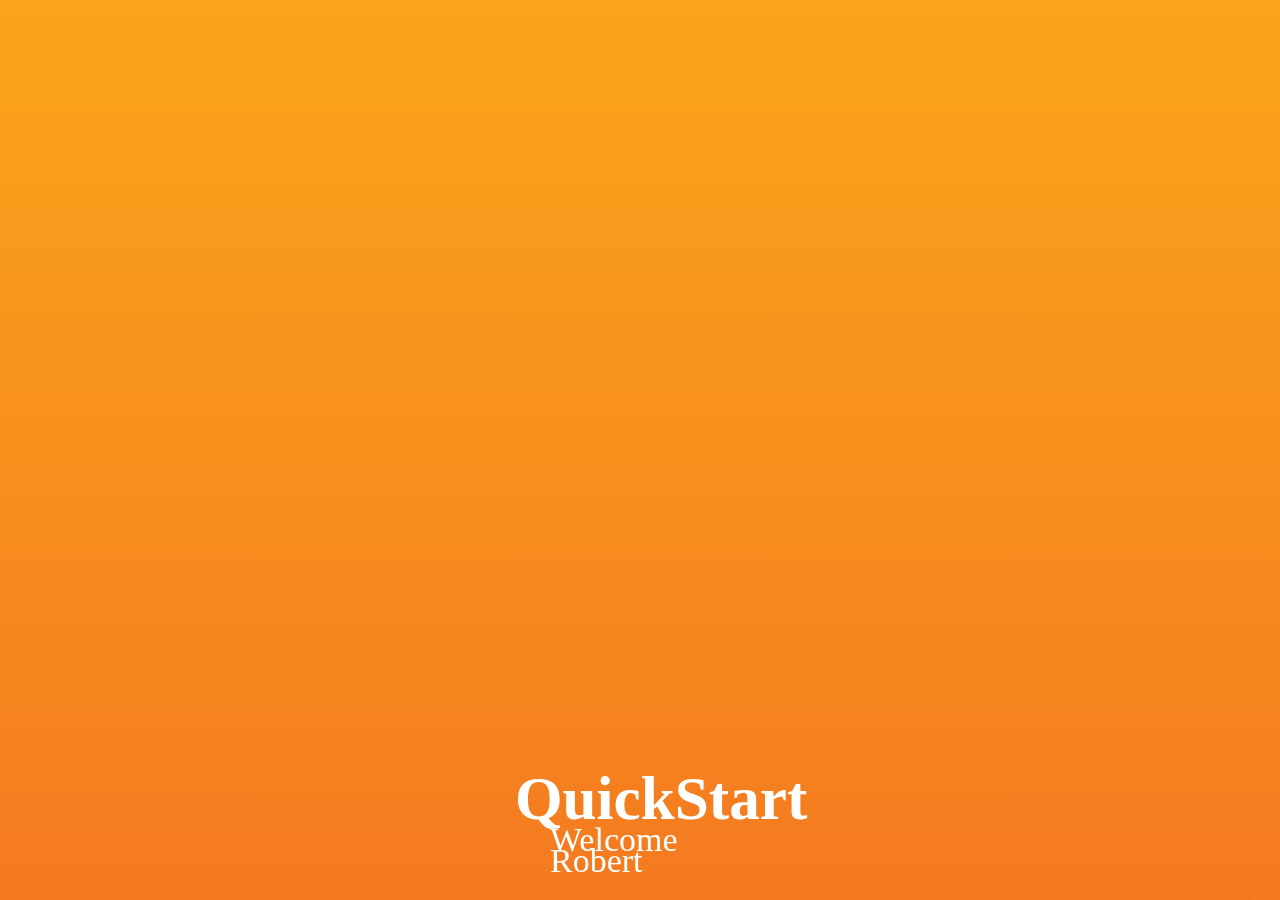
==== commit 9f9dc46e: "Last Committttt HackLondon 2015 is over, it's been emotional guys" ====
--- a/ratchet-distro/index.html
+++ b/ratchet-distro/index.html
@@ -2,7 +2,7 @@
 <html>
   <head>
     <meta charset="utf-8">
-    <title>QuickStart</title>
+    <title>Ratchet template page</title>
 
     <!-- Sets initial viewport load and disables zooming  -->
     <meta name="viewport" content="initial-scale=1, maximum-scale=1">
@@ -13,6 +13,7 @@
 
     <!-- Include the compiled Ratchet CSS -->
     <link href="css/ratchet.css" rel="stylesheet">
+    <link href="style.css" rel="stylesheet">
 
     <!-- Include the compiled Ratchet JS -->
     <script src="js/ratchet.js"></script>
@@ -21,276 +22,27 @@
     <script src="https://ajax.googleapis.com/ajax/libs/jquery/2.1.3/jquery.min.js"></script>
   </head>
   <body>
+  
     <!-- Make sure all your bars are the first things in your <body> -->
-    <header class="bar bar-nav">
-<<<<<<< HEAD
-    	<a class="icon icon-left-nav pull-left" href="cafe.html"></a>
-    	<h1 class="title">At Starbucks</h1>
-=======
-      <h1 class="title">QuickStart</h1>
->>>>>>> origin/master
-    </header>
+	<div class="content firstload">
+    <a class="navigate-right" href="cafe.html" data-transition="slide-in">
+      <div class="card load">
 
-    <div class="slider" id="mySlider" >
-	<div class="slide-group">
+        <h1>QuickStart</h1>
+        <span>
+          Welcome Robert <br>
+          <img class = "sliderimage" id="image1" width="100px" height="" src="coffee20.svg">
+        </span>
 
-    <!-- Coffee 1 ---------------------------------------------- -->
-	    <div class="slide slidercontainer">
-
-	    	<!-- Image -->
-	    	<img class = "sliderimage" id="image1" src="assets/img/slide1.png">
-
-	    	<!-- ToggleArrow -->
-	      	<span class="slide-text">
-        		<span class="optionsToggle icon gray icon-right-nav" state="inactive" ></span> 
-        		Configure
-      	  	</span>
-
-	    	<!-- Options -->
-      	  	<span class="slide-text">
-        		<span class="optionsToggle icon gray icon-right-nav" state="inactive" ></span> 
-        		Configure
-      	  	</span>
-
-	    	<!-- Options -->
-      	  	<ul class="options" class="table-view extraoptions" >
-      	  	<li class="table-view-cell price">
-      	  		<div>Price </div>
-				<div id="price">4.99</div>
-      	  	</li>
-      	  	<div class="segmented-control" id="sizes">
-			  <a class="control-item active" href="#item1mobile">
-			    Small
-			  </a>
-			  <a class="control-item" href="#item2mobile">
-			    Medium
-			  </a>
-			  <a class="control-item" href="#item3mobile">
-			    Large
-			  </a>
-			</div>
-			  	<li class="table-view-cell">
-			    	Sugar
-			    	<div class="toggle active" id="sugar-toggle">
-			      		<div class="toggle-handle"></div>
-			    	</div>
-			  	</li>
-			  	<li class="table-view-cell">
-			    	Soy Milk
-			    	<div class="toggle" id="milk-toggle">
-			      		<div class="toggle-handle"></div>
-			    	</div>
-			  	</li>
-			  	<li class="table-view-cell">
-			   		Espresso shots
-			   		<span id="shots" class="badge">2</span>
-			  	</li>
-			  	<li id="decoration">
-			  		<form class="input-group">
-		      			<div class="input-row">
-				  			<label>Special notes</label>
-    						<input type="text" id="special" placeholder="How do you want it?">
-			  			</div>
-			  		</form>
-			  	</li>
-		  	</ul>
-
-	    </div>
-
-    <!-- Coffee 2 ---------------------------------------------- -->
-    	<div class="slide slidercontainer">
-
-    		<!-- Image -->
-	    	<img class = "sliderimage" id="image2" src="assets/img/slide2.png">
-
-	    	<!-- ToggleArrow -->
-	      	<span class="slide-text">
-        		<span class="optionsToggle icon gray icon-right-nav" state="inactive" ></span> 
-        		Edit beverage
-      	  	</span>
-
-	    	<!-- Options -->
-      	  	<span class="slide-text">
-        		<span class="optionsToggle icon gray icon-right-nav" state="inactive" ></span> 
-        		Configure
-      	  	</span>
-
-	    	<!-- Options -->
-      	  	<ul class="options" class="table-view extraoptions" >
-      	  	<li class="table-view-cell price">
-      	  		<div>Price </div>
-				<div id="price">4.99</div>
-      	  	</li>
-      	  	<div class="segmented-control">
-			  <a class="control-item active" href="#item1mobile">
-			    Small
-			  </a>
-			  <a class="control-item" href="#item2mobile">
-			    Medium
-			  </a>
-			  <a class="control-item" href="#item3mobile">
-			    Large
-			  </a>
-			</div>
-			  	<li class="table-view-cell">
-			    	Sugar
-			    	<div class="toggle active">
-			      		<div class="toggle-handle"></div>
-			    	</div>
-			  	</li>
-			  	<li class="table-view-cell">
-			    	Soy Milk
-			    	<div class="toggle">
-			      		<div class="toggle-handle"></div>
-			    	</div>
-			  	</li>
-			  	<li class="table-view-cell">
-			   		Espresso shots
-			   		<span id="shots" class="badge">4</span>
-			  	</li>
-			  	<li id="decoration">
-			  		<form class="input-group">
-		      			<div class="input-row">
-				  			<label>Special notes</label>
-    						<input type="text" placeholder="Vanilla, Ice, Ice Baby">
-			  			</div>
-			  		</form>
-			  	</li>
-		  	</ul>
-
-	    </div>
+      </div>
+    </a>
 
 
-    <!-- Coffee 3 ---------------------------------------------- -->
-	    <div class="slide slidercontainer">
-	      <img class = "sliderimage" src="assets/img/slide3.png">
-	      <span class="slide-text">
-        		<span class="icon gray icon-right-nav"></span>
-        		Edit beverage
-      	  </span>
-      	  <ul class="options" class="table-view extraoptions">
-			  <li class="table-view-cell">
-			    Sugar
-			    <div class="toggle">
-			      <div class="toggle-handle"></div>
-			    </div>
-			  </li>
-			  <li class="table-view-cell">
-			    Soy Milk
-			    <div class="toggle active">
-			      <div class="toggle-handle"></div>
-			    </div>
-			  </li>
-			  <li class="table-view-cell">
-			   Espresso shots
-			   <span class="badge">4</span>
-			  </li>
-		  </ul>
-	    </div>
-
-    <!-- Coffee 4 ---------------------------------------------- -->
-	    <div class="slide slidercontainer">
-	      <img class = "sliderimage" src="assets/img/slide4.png">
-	      <span class="slide-text">
-        		<span class="icon gray icon-right-nav"></span>
-        		Edit beverage
-      	  </span>
-      	  <ul class="options" class="table-view extraoptions">
-			  <li class="table-view-cell">
-			    Sugar
-			    <div class="toggle">
-			      <div class="toggle-handle"></div>
-			    </div>
-			  </li>
-			  <li class="table-view-cell">
-			    Soy Milk
-			    <div class="toggle active">
-			      <div class="toggle-handle"></div>
-			    </div>
-			  </li>
-			  <li class="table-view-cell">
-			   Espresso shots
-			   <span class="badge">4</span>
-			  </li>
-		  </ul>
-	    </div>
-
-    <!-- Coffee 5 ---------------------------------------------- -->
-	    <div class="slide slidercontainer">
-	      <img class = "sliderimage" src="assets/img/slide5.png">
-	      <span class="slide-text">
-        		<span class="icon gray icon-right-nav"></span>
-        		Edit beverage
-      	  </span>
-      	  <ul class="options" class="table-view extraoptions">
-			  <li class="table-view-cell">
-			    Sugar
-			    <div class="toggle">
-			      <div class="toggle-handle"></div>
-			    </div>
-			  </li>
-			  <li class="table-view-cell">
-			    Soy Milk
-			    <div class="toggle active">
-			      <div class="toggle-handle"></div>
-			    </div>
-			  </li>
-			  <li class="table-view-cell">
-			   Espresso shots
-			   <span class="badge">4</span>
-			  </li>
-		  </ul>
-	    </div>
-
-    <!-- Coffee 6 ---------------------------------------------- -->
-	    <div class="slide slidercontainer">
-	      <img class = "sliderimage" src="assets/img/slide6.png">
-	      <span class="slide-text">
-        		<span class="icon gray icon-right-nav"></span>
-        		Select beverage
-      	  </span>
-      	  <ul class="options" class="table-view extraoptions">
-			  <li class="table-view-cell"> Sugar 
-			  		<div class="toggle">
-			  			<div class="toggle-handle"></div>
-			    	</div>
-			  </li>
-			  <li class="table-view-cell"> Soy Milk
-			    	<div class="toggle active">
-			      		<div class="toggle-handle"></div>
-			    	</div>
-			  </li>
-			  <li class="table-view-cell">
-			   Espresso shots
-			   <span class="badge">4</span>
-			  </li>
-		  </ul>
-	    </div>
+		
 	</div>
-	</div>
-
-
-
-    <!-- Wrap all non-bar HTML in the .content div (this is actually what scrolls) -->
-      <nav class="bar bar-tab">
-        <a class="tab-item active" href="#">
-          <span class="icon icon-person"></span>
-          <span class="tab-label">My Coffee</span>
-        </a>
-        <a class="tab-item" href="#">
-          <span class="icon icon-star-filled"></span>
-          <span class="tab-label">Rewards</span>
-        </a>
-        <a class="tab-item" href="#">
-          <span class="icon icon-gear"></span>
-          <span class="tab-label">Settings</span>
-        </a>
-      </nav>
-
 
 
     <script type="text/javascript" src="script.js"></script>
     <script type="text/javascript" src="transit.js"></script>
-	<script src="js/user_ajax.js"></script>
   </body>
 </html>--- a/ratchet-distro/css/ratchet.css
+++ b/ratchet-distro/css/ratchet.css
@@ -1482,6 +1482,9 @@
 
 #decoration{
   list-style-type: none;
+  /*list-style: none;*/
+  color: white;
+  background: black;
 }
 .segmented-control{
   margin-right: 3% !important;
@@ -1510,9 +1513,15 @@
   border-color: #ccc; 
 }
 
-
+ul{
+  list-style-type: none;
+}
+
+.decoration{
+  list-style: none !important;
+}
 #decoration{
-  list-style-type: none;
+  list-style-type: none !important;
 }
 .segmented-control{
   margin-right: 3% !important;
--- a/ratchet-distro/style.css
+++ b/ratchet-distro/style.css
@@ -0,0 +1,48 @@
+.firstload {
+	color: #fef4e9;
+	background: #f78d1d;
+	background: -webkit-gradient(linear, left top, left bottom, from(#faa51a), to(#f47a20));
+	background: -moz-linear-gradient(top,  #faa51a,  #f47a20);
+	filter:  progid:DXImageTransform.Microsoft.gradient(startColorstr='#faa51a', endColorstr='#f47a20');
+}
+
+.load{
+	background-color: transparent;
+	background: transparent;
+	border:none;
+	color: white;
+	font-family: Brush Script MT;
+	font-size: 2em;
+	margin-top: 60%;
+}
+
+.load span {
+	display:block;
+   width:180px;
+   height: 100%;
+   margin: 0 auto;
+}
+
+#decoration{
+	list-style: none;
+	background: black;
+	color: white;
+}
+
+.firstload a {
+	display:block;
+}
+
+.load img {
+	margin-left:40px;
+	margin-top: 30px;
+}
+
+.load h1 {
+	font-size:  1.8em;
+	display:block;
+   width:250px;
+   height: 100%;
+   margin: 0 auto;
+}
+
